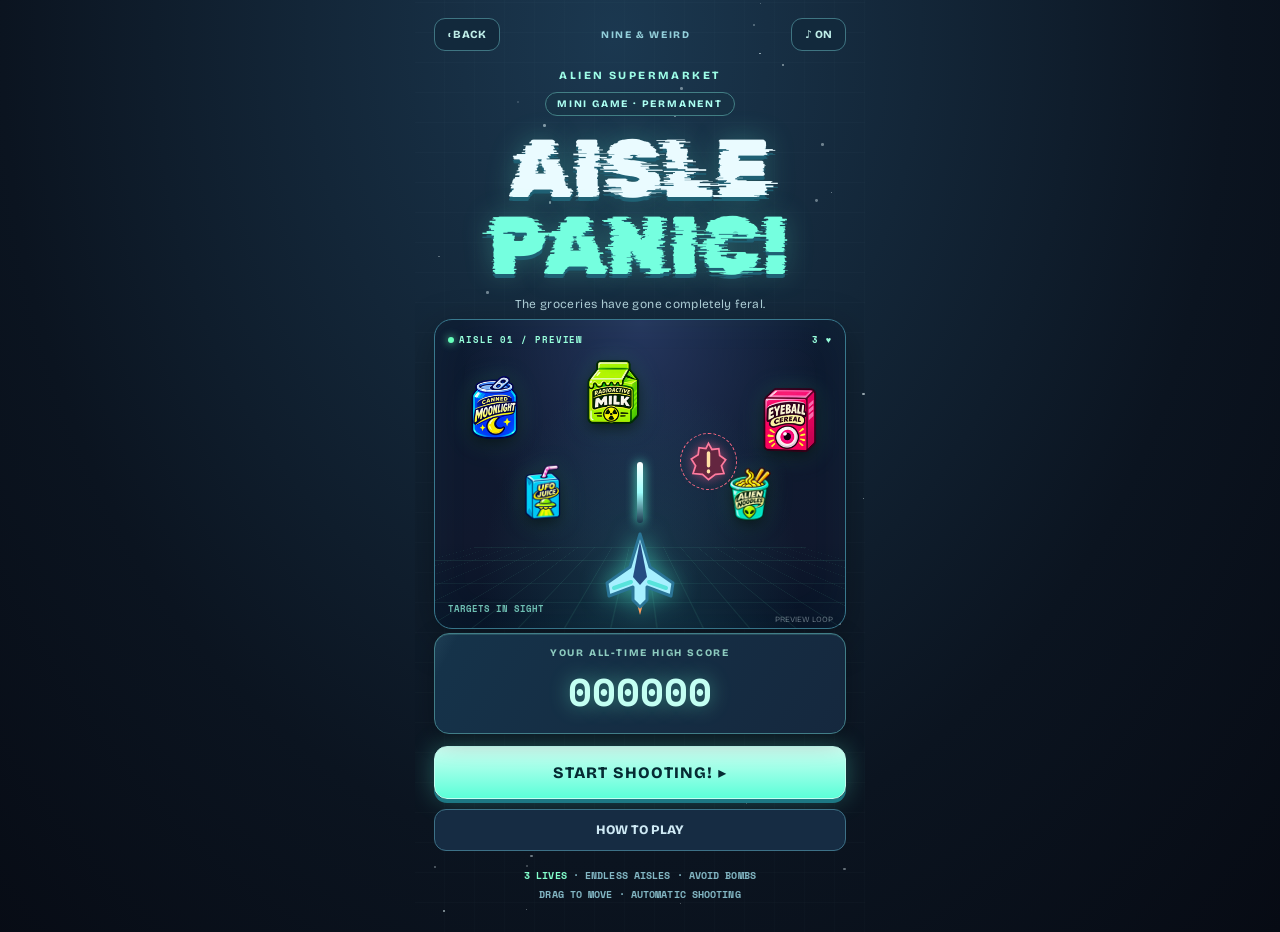
==== aisle-panic/index.html @ bd273127 "Add isolated animated Aisle Panic permanent minigame landing screen" ====
<!doctype html><html lang="en"><head><meta charset="utf-8"><meta name="viewport" content="width=device-width,initial-scale=1,viewport-fit=cover"><meta name="theme-color" content="#0b1420"><title>Aisle Panic! — Nine & Weird</title>
<link rel="preconnect" href="https://fonts.googleapis.com"><link rel="preconnect" href="https://fonts.gstatic.com" crossorigin><link href="https://fonts.googleapis.com/css2?family=Bricolage+Grotesque:opsz,wght@12..96,400;12..96,600;12..96,700;12..96,800&family=Rubik+Glitch&family=Space+Mono:wght@400;700&display=swap" rel="stylesheet">
<style>
:root{color-scheme:dark;--bg:#0b1420;--cyan:#5bffd8;--ice:#eafbff;--pink:#ff5d8f;--gold:#ffcf78}*{box-sizing:border-box}html,body{margin:0;min-height:100%;font-family:'Bricolage Grotesque',system-ui,sans-serif;background:radial-gradient(ellipse at 48% 4%,#1b3850,#0b1420 65%,#070b14);color:var(--ice)}button{font:inherit;cursor:pointer}.app{max-width:450px;min-height:100dvh;position:relative;overflow:hidden;margin:auto;padding:15px 19px 28px;display:flex;flex-direction:column;align-items:center;isolation:isolate}.app:before{content:"";inset:0;position:absolute;z-index:-2;pointer-events:none;background:repeating-linear-gradient(0deg,transparent 0 29px,#b0ffff09 30px),repeating-linear-gradient(90deg,transparent 0 29px,#b0ffff07 30px)}.starfield{position:absolute;inset:0;z-index:-1;pointer-events:none;overflow:hidden}.starfield i{position:absolute;left:var(--x);top:var(--y);width:var(--s);height:var(--s);border-radius:50%;background:var(--ice);opacity:var(--o);animation:starDrift var(--d) linear infinite}.nav{display:flex;justify-content:space-between;align-items:center;width:100%;min-height:39px;gap:9px}.nav button{background:#12293c;border:1px solid #3f7582;border-radius:11px;color:#bfeee9;padding:9px 13px;font-weight:800;font-size:11px;letter-spacing:.02em}.nav .brand{letter-spacing:.16em;font-weight:800;font-size:10px;color:#93cfda}.intro{width:100%;text-align:center;margin-top:15px}.eyebrow{font-size:11px;font-weight:800;letter-spacing:.22em;color:#9dfde7}.pill{border:1px solid #437f85;background:#17344480;color:#acfff2;font-size:10px;letter-spacing:.18em;padding:5px 11px;border-radius:30px;font-weight:800;display:inline-block;margin-top:10px}.title{font-family:'Rubik Glitch',Impact,sans-serif;line-height:.94;font-size:clamp(58px,16vw,82px);font-weight:400;letter-spacing:.018em;margin:15px 0 0;color:#eafbff;text-shadow:0 4px #1f6074,0 0 28px #64ffdc42}.title span{display:block}.title span:last-child{color:#75ffdf;animation:panGlow 4.8s ease-in-out infinite}.tagline{font-size:12px;letter-spacing:.03em;color:#b1d2da;margin:12px 0 0}.scene{position:relative;width:100%;height:clamp(225px,35vh,310px);min-height:220px;margin:8px 0 4px;border:1px solid #39798e;border-radius:18px;overflow:hidden;background:radial-gradient(ellipse at 50% 85%,#205c6a75,transparent 55%),radial-gradient(ellipse at 50% 0%,#25365d,transparent 62%),linear-gradient(180deg,#0d1b31,#10182d 72%,#071326);box-shadow:inset 0 0 45px #6fe9d70b,0 12px 40px #0005}.scene:after{content:"";position:absolute;inset:0;pointer-events:none;background:repeating-linear-gradient(180deg,transparent 0 5px,#fff1 6px,transparent 7px);opacity:.13}.scene .grid{position:absolute;inset:38% -30% -40%;background:linear-gradient(#65ffc82d 1px,transparent 1px),linear-gradient(90deg,#65ffc82d 1px,transparent 1px);background-size:34px 34px;transform:perspective(130px) rotateX(54deg);opacity:.48}.scene .hud{position:absolute;top:13px;left:13px;right:13px;display:flex;align-items:center;justify-content:space-between;font:700 9px 'Space Mono',monospace;color:#98ffdc;letter-spacing:.1em;z-index:4}.live{display:flex;align-items:center;gap:5px}.live:before{content:"";display:block;background:#66ffba;width:6px;height:6px;border-radius:50%;box-shadow:0 0 9px #66ffba;animation:pulse 1.6s infinite}.item{position:absolute;width:clamp(62px,17%,83px);height:auto;aspect-ratio:1;object-fit:contain;filter:drop-shadow(0 5px 8px #000a) drop-shadow(0 0 10px #5bffd82b);animation:bob var(--dur,3.4s) ease-in-out var(--delay,0s) infinite;z-index:2}.item.a{left:6%;top:17%;--dur:3.2s}.item.b{left:35%;top:12%;--dur:3.9s;--delay:-1s}.item.c{right:5%;top:21%;--dur:3.4s;--delay:-2s}.item.d{left:19%;top:46%;width:60px;--dur:3.7s;--delay:-.5s}.item.e{right:16%;top:47%;width:58px;--dur:4.1s;--delay:-1.6s}.ship{position:absolute;width:80px;height:83px;bottom:13px;left:50%;transform:translateX(-50%);z-index:3;animation:shipFloat 2.4s ease-in-out infinite;filter:drop-shadow(0 0 12px #51ffdb88)}.ship svg{width:100%;height:100%}.ship .flame{transform-origin:50% 70%;animation:flame .35s ease-in-out infinite alternate}.laser{position:absolute;bottom:105px;left:calc(50% - 3px);width:6px;height:61px;background:linear-gradient(0deg,#5bffd800,#9efffd,#fff);border-radius:8px;z-index:2;box-shadow:0 0 11px #5bffd8;animation:laserFire 2.3s ease-out infinite}.warning{position:absolute;right:28%;top:39%;width:43px;height:43px;display:grid;place-items:center;animation:bombDrop 2.8s ease-in-out infinite;z-index:3}.warning svg{width:100%;height:100%;filter:drop-shadow(0 0 6px #ff5d8f8c)}.warning:before{content:"";position:absolute;inset:-7px;border:1px dashed #ff6b84;border-radius:50%;animation:bombWarn 1.15s infinite}.scene .corner{position:absolute;bottom:13px;left:13px;font:700 9px 'Space Mono';color:#80dcca;opacity:.85}.scorecard{width:100%;background:linear-gradient(125deg,#15334a,#15283e);border:1px solid #417e88;border-radius:15px;padding:13px 16px;text-align:center;box-shadow:inset 0 1px #92ffe225,0 7px 25px #0004;position:relative;overflow:hidden}.scorecard:before{content:"";position:absolute;width:90px;height:140px;top:-35px;left:-90px;background:linear-gradient(90deg,transparent,#baffff20,transparent);transform:rotate(28deg);animation:sweep 6s ease-in-out infinite}.scorecard small{display:block;color:#8dcbbf;font-weight:800;font-size:10px;letter-spacing:.18em}.scorecard strong{display:block;margin-top:3px;font:700 clamp(29px,8vw,39px) 'Space Mono',monospace;color:#c3fff2;text-shadow:0 0 20px #6cffce70}.controls{width:100%;display:grid;gap:10px;margin-top:12px}.primary{border:1.5px solid #c2fff2;color:#052b33;font-weight:800;font-size:16px;letter-spacing:.065em;padding:16px 12px;background:linear-gradient(180deg,#d0fff3,#5bffd8);border-radius:13px;box-shadow:0 4px 0 #1d7884,0 0 26px #5bffd84a;transition:transform .15s,filter .15s;animation:buttonGlow 2.8s ease-in-out infinite}.primary:hover{filter:brightness(1.13)}.primary:active{transform:translateY(3px)}.secondary{background:#162c43;border:1px solid #3d7187;color:#cee9f4;font-size:13px;font-weight:800;border-radius:12px;padding:12px}.footer{margin:15px 0 0;text-align:center;font:700 10px 'Space Mono',monospace;color:#83b7c4;line-height:1.9;letter-spacing:.01em}.footer b{color:#83ffcc}.overlay{position:fixed;inset:0;background:#050b18d9;display:grid;place-items:center;padding:20px;z-index:10;backdrop-filter:blur(6px)}.overlay[hidden]{display:none}.modal{width:min(100%,390px);background:linear-gradient(145deg,#1b3750,#0d1b2c);border:1px solid #65d4ce;border-radius:19px;padding:25px;text-align:center;box-shadow:0 24px 60px #000b}.modal h2{font-family:'Rubik Glitch';font-size:37px;font-weight:400;margin:0 0 18px}.modal p{font-size:14px;line-height:1.7;color:#d1e5ec;text-align:left}.modal .primary{width:100%;margin-top:10px}.modal .hint{color:#91d6ce;font-size:12px;text-align:center}.mocknote{position:absolute;bottom:4px;right:12px;font-size:8px;opacity:.4}.scene .item:not([src]){display:none}
@keyframes starDrift{from{transform:translateY(-12px)}to{transform:translateY(75px)}}@keyframes panGlow{0%,89%,100%{text-shadow:0 4px #1b5a63,0 0 22px #56ffcd47}91%{text-shadow:2px 1px #ff6cb9,-2px 3px #63fff5}92%{text-shadow:-2px 3px #ff6cb9,2px 1px #63fff5}94%{text-shadow:0 4px #1b5a63,0 0 27px #56ffcd90}}@keyframes bob{0%,100%{transform:translateY(0) rotate(-4deg)}50%{transform:translateY(-11px) rotate(4deg)}}@keyframes shipFloat{0%,100%{transform:translate(-50%,0)}50%{transform:translate(-50%,-7px)}}@keyframes flame{to{transform:scaleY(1.3)}}@keyframes laserFire{0%,45%{opacity:0;transform:translateY(24px) scaleY(.5)}48%{opacity:1}70%{opacity:0;transform:translateY(-98px) scaleY(1.3)}100%{opacity:0}}@keyframes bombDrop{0%,100%{transform:translateY(0)}50%{transform:translateY(16px)}}@keyframes bombWarn{0%,100%{opacity:.3;transform:scale(.8)}50%{opacity:1;transform:scale(1.12)}}@keyframes pulse{50%{opacity:.35}}@keyframes buttonGlow{0%,100%{box-shadow:0 4px 0 #1d7884,0 0 18px #5bffd82c}50%{box-shadow:0 4px 0 #1d7884,0 0 27px #5bffd864}}@keyframes sweep{0%,65%,100%{left:-100px}85%{left:120%}}@media(max-height:760px){.intro{margin-top:5px}.title{font-size:clamp(50px,13.6vw,67px);margin-top:9px}.scene{height:235px;min-height:210px}.footer{margin-top:7px}}@media(prefers-reduced-motion:reduce){*,*:before,*:after{animation:none!important;transition:none!important}}
</style></head><body><main class="app"><div class="starfield" id="stars"></div><nav class="nav"><button type="button" id="back">‹ BACK</button><div class="brand">NINE & WEIRD</div><button type="button" id="sound" aria-label="Toggle game sound">♪ ON</button></nav><section class="intro"><div class="eyebrow">ALIEN SUPERMARKET</div><span class="pill">MINI GAME · PERMANENT</span><h1 class="title"><span>AISLE</span><span>PANIC!</span></h1><p class="tagline">The groceries have gone completely feral.</p></section><section class="scene" aria-label="Animated aircraft and Alien Supermarket items"><div class="grid"></div><div class="hud"><span class="live">AISLE 01 / PREVIEW</span><span>3 ♥</span></div><img class="item a" alt="Canned Moonlight" src="../assets/alien/01_canned_moonlight.png"><img class="item b" alt="Radioactive Milk" src="../assets/alien/02_radioactive_milk.png"><img class="item c" alt="Eyeball Cereal" src="../assets/alien/03_eyeball_cereal.png"><img class="item d" alt="UFO Juice" src="../assets/alien/07_ufo_juice.png"><img class="item e" alt="Alien Noodles" src="../assets/alien/06_alien_noodles.png"><div class="warning" aria-label="Danger bomb"><svg viewBox="0 0 50 50"><path d="M25 4l4 7 8-1 1 8 7 5-5 7 3 9-10 1-8 6-7-6-11-1 3-9-5-8 8-5 1-8 8 1z" fill="#642640" stroke="#ff7a9e" stroke-width="2"/><path d="M25 15v15M25 36v1" stroke="#ffe1a6" stroke-width="4" stroke-linecap="round"/></svg></div><div class="laser"></div><div class="ship"><svg viewBox="0 0 80 83" role="img" aria-label="Fighter aircraft"><path class="flame" d="M34 61L40 83L46 61" fill="#ff9b5b"/><path d="M40 2L50 35L73 51L71 64L47 55L47 68L40 75L33 68L33 55L9 64L7 51L30 35Z" fill="#a7efff" stroke="#2b7597" stroke-width="3" stroke-linejoin="round"/><path d="M40 9L47 45L40 53L33 45Z" fill="#244b82"/><path d="M31 50L14 56M49 50L66 56" stroke="#58e3db" stroke-width="4" stroke-linecap="round"/></svg></div><div class="corner">TARGETS IN SIGHT</div><div class="mocknote">PREVIEW LOOP</div></section><section class="scorecard"><small>YOUR ALL-TIME HIGH SCORE</small><strong id="best">000000</strong></section><section class="controls"><button class="primary" id="start">START SHOOTING! ▸</button><button class="secondary" id="how">HOW TO PLAY</button></section><p class="footer"><b>3 LIVES</b> · ENDLESS AISLES · AVOID BOMBS<br>DRAG TO MOVE · AUTOMATIC SHOOTING</p></main><div class="overlay" id="rules" hidden><section class="modal" role="dialog" aria-modal="true" aria-labelledby="rulesTitle"><h2 id="rulesTitle">HOW TO PLAY</h2><p><b>DRAG</b> to move your aircraft. Your lasers fire automatically.</p><p><b>SHOOT</b> the nine Alien Supermarket products for points and combos.</p><p><b>AVOID BOMBS.</b> Touching or shooting a bomb costs a life.</p><p>You get <b>3 lives</b>. When they're gone, restart at Aisle 1 and chase your personal best.</p><p class="hint">No expiry. No Diamonds. Just arcade chaos.</p><button class="primary" id="close">GOT IT!</button></section></div><script>
(()=>{const $=x=>document.getElementById(x),star=$('stars');for(let i=0;i<68;i++){let e=document.createElement('i');e.style.setProperty('--x',Math.random()*100+'%');e.style.setProperty('--y',Math.random()*100+'%');e.style.setProperty('--s',(Math.random()*2+1)+'px');e.style.setProperty('--o',(Math.random()*.55+.2));e.style.setProperty('--d',(Math.random()*12+10)+'s');star.append(e)}function refresh(){let n=0;try{n=Number(localStorage.getItem('nw-aisle-best:'+new URLSearchParams(location.search).get('player'))||0)||0}catch(e){}$('best').textContent=String(n).padStart(6,'0')}refresh();window.addEventListener('focus',refresh);document.addEventListener('visibilitychange',()=>{if(!document.hidden)refresh()});$('how').onclick=()=>{$('rules').hidden=false;$('close').focus()};$('close').onclick=()=>{$('rules').hidden=true;$('how').focus()};$('rules').onclick=e=>{if(e.target===$('rules'))$('rules').hidden=true};document.addEventListener('keydown',e=>{if(e.key==='Escape')$('rules').hidden=true});$('start').onclick=()=>{location.href='play.html?autostart=1&player='+encodeURIComponent(new URLSearchParams(location.search).get('player')||'guest')};$('back').onclick=()=>{window.parent.postMessage({type:'nw-aisle-back'},location.origin)};let sound=true;try{sound=localStorage.getItem('nw-aisle-sound')!=='off'}catch(e){}$('sound').textContent=sound?'♪ ON':'♪ OFF';$('sound').onclick=()=>{sound=!sound;try{localStorage.setItem('nw-aisle-sound',sound?'on':'off')}catch(e){}$('sound').textContent=sound?'♪ ON':'♪ OFF';$('sound').setAttribute('aria-label',sound?'Preview sound enabled':'Preview sound muted')};})();
</script></body></html>
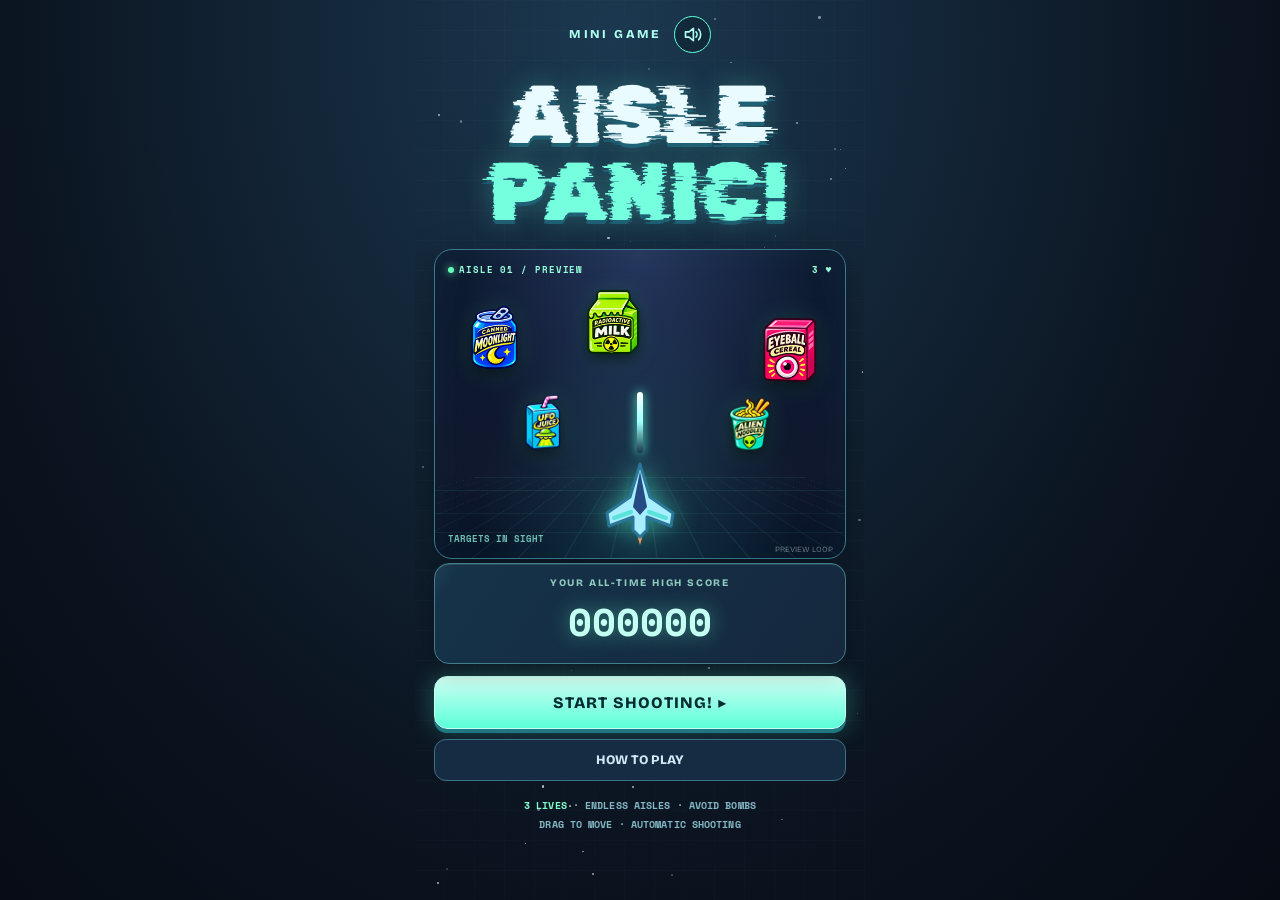
==== commit 56343e1a: "Simplify Aisle Panic landing header and preview as approved" ====
--- a/aisle-panic/index.html
+++ b/aisle-panic/index.html
@@ -3,6 +3,6 @@
 <style>
 :root{color-scheme:dark;--bg:#0b1420;--cyan:#5bffd8;--ice:#eafbff;--pink:#ff5d8f;--gold:#ffcf78}*{box-sizing:border-box}html,body{margin:0;min-height:100%;font-family:'Bricolage Grotesque',system-ui,sans-serif;background:radial-gradient(ellipse at 48% 4%,#1b3850,#0b1420 65%,#070b14);color:var(--ice)}button{font:inherit;cursor:pointer}.app{max-width:450px;min-height:100dvh;position:relative;overflow:hidden;margin:auto;padding:15px 19px 28px;display:flex;flex-direction:column;align-items:center;isolation:isolate}.app:before{content:"";inset:0;position:absolute;z-index:-2;pointer-events:none;background:repeating-linear-gradient(0deg,transparent 0 29px,#b0ffff09 30px),repeating-linear-gradient(90deg,transparent 0 29px,#b0ffff07 30px)}.starfield{position:absolute;inset:0;z-index:-1;pointer-events:none;overflow:hidden}.starfield i{position:absolute;left:var(--x);top:var(--y);width:var(--s);height:var(--s);border-radius:50%;background:var(--ice);opacity:var(--o);animation:starDrift var(--d) linear infinite}.nav{display:flex;justify-content:space-between;align-items:center;width:100%;min-height:39px;gap:9px}.nav button{background:#12293c;border:1px solid #3f7582;border-radius:11px;color:#bfeee9;padding:9px 13px;font-weight:800;font-size:11px;letter-spacing:.02em}.nav .brand{letter-spacing:.16em;font-weight:800;font-size:10px;color:#93cfda}.intro{width:100%;text-align:center;margin-top:15px}.eyebrow{font-size:11px;font-weight:800;letter-spacing:.22em;color:#9dfde7}.pill{border:1px solid #437f85;background:#17344480;color:#acfff2;font-size:10px;letter-spacing:.18em;padding:5px 11px;border-radius:30px;font-weight:800;display:inline-block;margin-top:10px}.title{font-family:'Rubik Glitch',Impact,sans-serif;line-height:.94;font-size:clamp(58px,16vw,82px);font-weight:400;letter-spacing:.018em;margin:15px 0 0;color:#eafbff;text-shadow:0 4px #1f6074,0 0 28px #64ffdc42}.title span{display:block}.title span:last-child{color:#75ffdf;animation:panGlow 4.8s ease-in-out infinite}.tagline{font-size:12px;letter-spacing:.03em;color:#b1d2da;margin:12px 0 0}.scene{position:relative;width:100%;height:clamp(225px,35vh,310px);min-height:220px;margin:8px 0 4px;border:1px solid #39798e;border-radius:18px;overflow:hidden;background:radial-gradient(ellipse at 50% 85%,#205c6a75,transparent 55%),radial-gradient(ellipse at 50% 0%,#25365d,transparent 62%),linear-gradient(180deg,#0d1b31,#10182d 72%,#071326);box-shadow:inset 0 0 45px #6fe9d70b,0 12px 40px #0005}.scene:after{content:"";position:absolute;inset:0;pointer-events:none;background:repeating-linear-gradient(180deg,transparent 0 5px,#fff1 6px,transparent 7px);opacity:.13}.scene .grid{position:absolute;inset:38% -30% -40%;background:linear-gradient(#65ffc82d 1px,transparent 1px),linear-gradient(90deg,#65ffc82d 1px,transparent 1px);background-size:34px 34px;transform:perspective(130px) rotateX(54deg);opacity:.48}.scene .hud{position:absolute;top:13px;left:13px;right:13px;display:flex;align-items:center;justify-content:space-between;font:700 9px 'Space Mono',monospace;color:#98ffdc;letter-spacing:.1em;z-index:4}.live{display:flex;align-items:center;gap:5px}.live:before{content:"";display:block;background:#66ffba;width:6px;height:6px;border-radius:50%;box-shadow:0 0 9px #66ffba;animation:pulse 1.6s infinite}.item{position:absolute;width:clamp(62px,17%,83px);height:auto;aspect-ratio:1;object-fit:contain;filter:drop-shadow(0 5px 8px #000a) drop-shadow(0 0 10px #5bffd82b);animation:bob var(--dur,3.4s) ease-in-out var(--delay,0s) infinite;z-index:2}.item.a{left:6%;top:17%;--dur:3.2s}.item.b{left:35%;top:12%;--dur:3.9s;--delay:-1s}.item.c{right:5%;top:21%;--dur:3.4s;--delay:-2s}.item.d{left:19%;top:46%;width:60px;--dur:3.7s;--delay:-.5s}.item.e{right:16%;top:47%;width:58px;--dur:4.1s;--delay:-1.6s}.ship{position:absolute;width:80px;height:83px;bottom:13px;left:50%;transform:translateX(-50%);z-index:3;animation:shipFloat 2.4s ease-in-out infinite;filter:drop-shadow(0 0 12px #51ffdb88)}.ship svg{width:100%;height:100%}.ship .flame{transform-origin:50% 70%;animation:flame .35s ease-in-out infinite alternate}.laser{position:absolute;bottom:105px;left:calc(50% - 3px);width:6px;height:61px;background:linear-gradient(0deg,#5bffd800,#9efffd,#fff);border-radius:8px;z-index:2;box-shadow:0 0 11px #5bffd8;animation:laserFire 2.3s ease-out infinite}.warning{position:absolute;right:28%;top:39%;width:43px;height:43px;display:grid;place-items:center;animation:bombDrop 2.8s ease-in-out infinite;z-index:3}.warning svg{width:100%;height:100%;filter:drop-shadow(0 0 6px #ff5d8f8c)}.warning:before{content:"";position:absolute;inset:-7px;border:1px dashed #ff6b84;border-radius:50%;animation:bombWarn 1.15s infinite}.scene .corner{position:absolute;bottom:13px;left:13px;font:700 9px 'Space Mono';color:#80dcca;opacity:.85}.scorecard{width:100%;background:linear-gradient(125deg,#15334a,#15283e);border:1px solid #417e88;border-radius:15px;padding:13px 16px;text-align:center;box-shadow:inset 0 1px #92ffe225,0 7px 25px #0004;position:relative;overflow:hidden}.scorecard:before{content:"";position:absolute;width:90px;height:140px;top:-35px;left:-90px;background:linear-gradient(90deg,transparent,#baffff20,transparent);transform:rotate(28deg);animation:sweep 6s ease-in-out infinite}.scorecard small{display:block;color:#8dcbbf;font-weight:800;font-size:10px;letter-spacing:.18em}.scorecard strong{display:block;margin-top:3px;font:700 clamp(29px,8vw,39px) 'Space Mono',monospace;color:#c3fff2;text-shadow:0 0 20px #6cffce70}.controls{width:100%;display:grid;gap:10px;margin-top:12px}.primary{border:1.5px solid #c2fff2;color:#052b33;font-weight:800;font-size:16px;letter-spacing:.065em;padding:16px 12px;background:linear-gradient(180deg,#d0fff3,#5bffd8);border-radius:13px;box-shadow:0 4px 0 #1d7884,0 0 26px #5bffd84a;transition:transform .15s,filter .15s;animation:buttonGlow 2.8s ease-in-out infinite}.primary:hover{filter:brightness(1.13)}.primary:active{transform:translateY(3px)}.secondary{background:#162c43;border:1px solid #3d7187;color:#cee9f4;font-size:13px;font-weight:800;border-radius:12px;padding:12px}.footer{margin:15px 0 0;text-align:center;font:700 10px 'Space Mono',monospace;color:#83b7c4;line-height:1.9;letter-spacing:.01em}.footer b{color:#83ffcc}.overlay{position:fixed;inset:0;background:#050b18d9;display:grid;place-items:center;padding:20px;z-index:10;backdrop-filter:blur(6px)}.overlay[hidden]{display:none}.modal{width:min(100%,390px);background:linear-gradient(145deg,#1b3750,#0d1b2c);border:1px solid #65d4ce;border-radius:19px;padding:25px;text-align:center;box-shadow:0 24px 60px #000b}.modal h2{font-family:'Rubik Glitch';font-size:37px;font-weight:400;margin:0 0 18px}.modal p{font-size:14px;line-height:1.7;color:#d1e5ec;text-align:left}.modal .primary{width:100%;margin-top:10px}.modal .hint{color:#91d6ce;font-size:12px;text-align:center}.mocknote{position:absolute;bottom:4px;right:12px;font-size:8px;opacity:.4}.scene .item:not([src]){display:none}
 @keyframes starDrift{from{transform:translateY(-12px)}to{transform:translateY(75px)}}@keyframes panGlow{0%,89%,100%{text-shadow:0 4px #1b5a63,0 0 22px #56ffcd47}91%{text-shadow:2px 1px #ff6cb9,-2px 3px #63fff5}92%{text-shadow:-2px 3px #ff6cb9,2px 1px #63fff5}94%{text-shadow:0 4px #1b5a63,0 0 27px #56ffcd90}}@keyframes bob{0%,100%{transform:translateY(0) rotate(-4deg)}50%{transform:translateY(-11px) rotate(4deg)}}@keyframes shipFloat{0%,100%{transform:translate(-50%,0)}50%{transform:translate(-50%,-7px)}}@keyframes flame{to{transform:scaleY(1.3)}}@keyframes laserFire{0%,45%{opacity:0;transform:translateY(24px) scaleY(.5)}48%{opacity:1}70%{opacity:0;transform:translateY(-98px) scaleY(1.3)}100%{opacity:0}}@keyframes bombDrop{0%,100%{transform:translateY(0)}50%{transform:translateY(16px)}}@keyframes bombWarn{0%,100%{opacity:.3;transform:scale(.8)}50%{opacity:1;transform:scale(1.12)}}@keyframes pulse{50%{opacity:.35}}@keyframes buttonGlow{0%,100%{box-shadow:0 4px 0 #1d7884,0 0 18px #5bffd82c}50%{box-shadow:0 4px 0 #1d7884,0 0 27px #5bffd864}}@keyframes sweep{0%,65%,100%{left:-100px}85%{left:120%}}@media(max-height:760px){.intro{margin-top:5px}.title{font-size:clamp(50px,13.6vw,67px);margin-top:9px}.scene{height:235px;min-height:210px}.footer{margin-top:7px}}@media(prefers-reduced-motion:reduce){*,*:before,*:after{animation:none!important;transition:none!important}}
-</style></head><body><main class="app"><div class="starfield" id="stars"></div><nav class="nav"><button type="button" id="back">‹ BACK</button><div class="brand">NINE & WEIRD</div><button type="button" id="sound" aria-label="Toggle game sound">♪ ON</button></nav><section class="intro"><div class="eyebrow">ALIEN SUPERMARKET</div><span class="pill">MINI GAME · PERMANENT</span><h1 class="title"><span>AISLE</span><span>PANIC!</span></h1><p class="tagline">The groceries have gone completely feral.</p></section><section class="scene" aria-label="Animated aircraft and Alien Supermarket items"><div class="grid"></div><div class="hud"><span class="live">AISLE 01 / PREVIEW</span><span>3 ♥</span></div><img class="item a" alt="Canned Moonlight" src="../assets/alien/01_canned_moonlight.png"><img class="item b" alt="Radioactive Milk" src="../assets/alien/02_radioactive_milk.png"><img class="item c" alt="Eyeball Cereal" src="../assets/alien/03_eyeball_cereal.png"><img class="item d" alt="UFO Juice" src="../assets/alien/07_ufo_juice.png"><img class="item e" alt="Alien Noodles" src="../assets/alien/06_alien_noodles.png"><div class="warning" aria-label="Danger bomb"><svg viewBox="0 0 50 50"><path d="M25 4l4 7 8-1 1 8 7 5-5 7 3 9-10 1-8 6-7-6-11-1 3-9-5-8 8-5 1-8 8 1z" fill="#642640" stroke="#ff7a9e" stroke-width="2"/><path d="M25 15v15M25 36v1" stroke="#ffe1a6" stroke-width="4" stroke-linecap="round"/></svg></div><div class="laser"></div><div class="ship"><svg viewBox="0 0 80 83" role="img" aria-label="Fighter aircraft"><path class="flame" d="M34 61L40 83L46 61" fill="#ff9b5b"/><path d="M40 2L50 35L73 51L71 64L47 55L47 68L40 75L33 68L33 55L9 64L7 51L30 35Z" fill="#a7efff" stroke="#2b7597" stroke-width="3" stroke-linejoin="round"/><path d="M40 9L47 45L40 53L33 45Z" fill="#244b82"/><path d="M31 50L14 56M49 50L66 56" stroke="#58e3db" stroke-width="4" stroke-linecap="round"/></svg></div><div class="corner">TARGETS IN SIGHT</div><div class="mocknote">PREVIEW LOOP</div></section><section class="scorecard"><small>YOUR ALL-TIME HIGH SCORE</small><strong id="best">000000</strong></section><section class="controls"><button class="primary" id="start">START SHOOTING! ▸</button><button class="secondary" id="how">HOW TO PLAY</button></section><p class="footer"><b>3 LIVES</b> · ENDLESS AISLES · AVOID BOMBS<br>DRAG TO MOVE · AUTOMATIC SHOOTING</p></main><div class="overlay" id="rules" hidden><section class="modal" role="dialog" aria-modal="true" aria-labelledby="rulesTitle"><h2 id="rulesTitle">HOW TO PLAY</h2><p><b>DRAG</b> to move your aircraft. Your lasers fire automatically.</p><p><b>SHOOT</b> the nine Alien Supermarket products for points and combos.</p><p><b>AVOID BOMBS.</b> Touching or shooting a bomb costs a life.</p><p>You get <b>3 lives</b>. When they're gone, restart at Aisle 1 and chase your personal best.</p><p class="hint">No expiry. No Diamonds. Just arcade chaos.</p><button class="primary" id="close">GOT IT!</button></section></div><script>
-(()=>{const $=x=>document.getElementById(x),star=$('stars');for(let i=0;i<68;i++){let e=document.createElement('i');e.style.setProperty('--x',Math.random()*100+'%');e.style.setProperty('--y',Math.random()*100+'%');e.style.setProperty('--s',(Math.random()*2+1)+'px');e.style.setProperty('--o',(Math.random()*.55+.2));e.style.setProperty('--d',(Math.random()*12+10)+'s');star.append(e)}function refresh(){let n=0;try{n=Number(localStorage.getItem('nw-aisle-best:'+new URLSearchParams(location.search).get('player'))||0)||0}catch(e){}$('best').textContent=String(n).padStart(6,'0')}refresh();window.addEventListener('focus',refresh);document.addEventListener('visibilitychange',()=>{if(!document.hidden)refresh()});$('how').onclick=()=>{$('rules').hidden=false;$('close').focus()};$('close').onclick=()=>{$('rules').hidden=true;$('how').focus()};$('rules').onclick=e=>{if(e.target===$('rules'))$('rules').hidden=true};document.addEventListener('keydown',e=>{if(e.key==='Escape')$('rules').hidden=true});$('start').onclick=()=>{location.href='play.html?autostart=1&player='+encodeURIComponent(new URLSearchParams(location.search).get('player')||'guest')};$('back').onclick=()=>{window.parent.postMessage({type:'nw-aisle-back'},location.origin)};let sound=true;try{sound=localStorage.getItem('nw-aisle-sound')!=='off'}catch(e){}$('sound').textContent=sound?'♪ ON':'♪ OFF';$('sound').onclick=()=>{sound=!sound;try{localStorage.setItem('nw-aisle-sound',sound?'on':'off')}catch(e){}$('sound').textContent=sound?'♪ ON':'♪ OFF';$('sound').setAttribute('aria-label',sound?'Preview sound enabled':'Preview sound muted')};})();
+.nw-aisle-minigame-nav{justify-content:center;gap:12px;min-height:38px}.nw-aisle-minigame-nav .brand{font-size:12px;color:#AFFFF0;letter-spacing:.2em}.nw-aisle-minigame-nav .nw-aisle-sound{width:37px;height:37px;display:grid;place-items:center;padding:6px;border-radius:50%;border:1px solid #5BFFD8;background:#12293c;color:#AFFFF0}.nw-aisle-minigame-nav .nw-aisle-sound.is-muted{color:#72959b;border-color:#446771}.nw-aisle-minigame-nav .nw-aisle-sound.is-muted .nw-sound-wave{opacity:0}.intro{margin-top:12px}.title{margin-top:12px;margin-bottom:10px}</style></head><body><main class="app"><div class="starfield" id="stars"></div><nav class="nav nw-aisle-minigame-nav"><div class="brand">MINI GAME</div><button type="button" id="sound" class="nw-aisle-sound" aria-label="Sound on" aria-pressed="true" title="Toggle sound"><svg viewBox="0 0 24 24" width="21" height="21" aria-hidden="true" fill="none" stroke="currentColor" stroke-width="1.9" stroke-linecap="round" stroke-linejoin="round"><path d="M4 9v6h4l5 4V5L8 9H4z"/><path class="nw-sound-wave" d="M16 9c1.6 1.6 1.6 4.4 0 6M19 6c3.1 3.1 3.1 8.9 0 12"/></svg></button></nav><section class="intro"><h1 class="title"><span>AISLE</span><span>PANIC!</span></h1></section><section class="scene" aria-label="Animated aircraft and Alien Supermarket items"><div class="grid"></div><div class="hud"><span class="live">AISLE 01 / PREVIEW</span><span>3 ♥</span></div><img class="item a" alt="Canned Moonlight" src="../assets/alien/01_canned_moonlight.png"><img class="item b" alt="Radioactive Milk" src="../assets/alien/02_radioactive_milk.png"><img class="item c" alt="Eyeball Cereal" src="../assets/alien/03_eyeball_cereal.png"><img class="item d" alt="UFO Juice" src="../assets/alien/07_ufo_juice.png"><img class="item e" alt="Alien Noodles" src="../assets/alien/06_alien_noodles.png"><div class="laser"></div><div class="ship"><svg viewBox="0 0 80 83" role="img" aria-label="Fighter aircraft"><path class="flame" d="M34 61L40 83L46 61" fill="#ff9b5b"/><path d="M40 2L50 35L73 51L71 64L47 55L47 68L40 75L33 68L33 55L9 64L7 51L30 35Z" fill="#a7efff" stroke="#2b7597" stroke-width="3" stroke-linejoin="round"/><path d="M40 9L47 45L40 53L33 45Z" fill="#244b82"/><path d="M31 50L14 56M49 50L66 56" stroke="#58e3db" stroke-width="4" stroke-linecap="round"/></svg></div><div class="corner">TARGETS IN SIGHT</div><div class="mocknote">PREVIEW LOOP</div></section><section class="scorecard"><small>YOUR ALL-TIME HIGH SCORE</small><strong id="best">000000</strong></section><section class="controls"><button class="primary" id="start">START SHOOTING! ▸</button><button class="secondary" id="how">HOW TO PLAY</button></section><p class="footer"><b>3 LIVES</b> · ENDLESS AISLES · AVOID BOMBS<br>DRAG TO MOVE · AUTOMATIC SHOOTING</p></main><div class="overlay" id="rules" hidden><section class="modal" role="dialog" aria-modal="true" aria-labelledby="rulesTitle"><h2 id="rulesTitle">HOW TO PLAY</h2><p><b>DRAG</b> to move your aircraft. Your lasers fire automatically.</p><p><b>SHOOT</b> the nine Alien Supermarket products for points and combos.</p><p><b>AVOID BOMBS.</b> Touching or shooting a bomb costs a life.</p><p>You get <b>3 lives</b>. When they're gone, restart at Aisle 1 and chase your personal best.</p><button class="primary" id="close">GOT IT!</button></section></div><script>
+(()=>{const $=x=>document.getElementById(x),star=$('stars');for(let i=0;i<68;i++){let e=document.createElement('i');e.style.setProperty('--x',Math.random()*100+'%');e.style.setProperty('--y',Math.random()*100+'%');e.style.setProperty('--s',(Math.random()*2+1)+'px');e.style.setProperty('--o',(Math.random()*.55+.2));e.style.setProperty('--d',(Math.random()*12+10)+'s');star.append(e)}function refresh(){let n=0;try{n=Number(localStorage.getItem('nw-aisle-best:'+new URLSearchParams(location.search).get('player'))||0)||0}catch(e){}$('best').textContent=String(n).padStart(6,'0')}refresh();window.addEventListener('focus',refresh);document.addEventListener('visibilitychange',()=>{if(!document.hidden)refresh()});$('how').onclick=()=>{$('rules').hidden=false;$('close').focus()};$('close').onclick=()=>{$('rules').hidden=true;$('how').focus()};$('rules').onclick=e=>{if(e.target===$('rules'))$('rules').hidden=true};document.addEventListener('keydown',e=>{if(e.key==='Escape')$('rules').hidden=true});$('start').onclick=()=>{location.href='play.html?autostart=1&player='+encodeURIComponent(new URLSearchParams(location.search).get('player')||'guest')};let sound=true;try{sound=localStorage.getItem('nw-aisle-sound')!=='off'}catch(e){}const updateSound=()=>{$('sound').classList.toggle('is-muted',!sound);$('sound').setAttribute('aria-label',sound?'Sound on':'Sound off');$('sound').setAttribute('aria-pressed',String(sound));$('sound').title=sound?'Sound on':'Sound off'};updateSound();$('sound').onclick=()=>{sound=!sound;try{localStorage.setItem('nw-aisle-sound',sound?'on':'off')}catch(e){}updateSound()};})();
 </script></body></html>
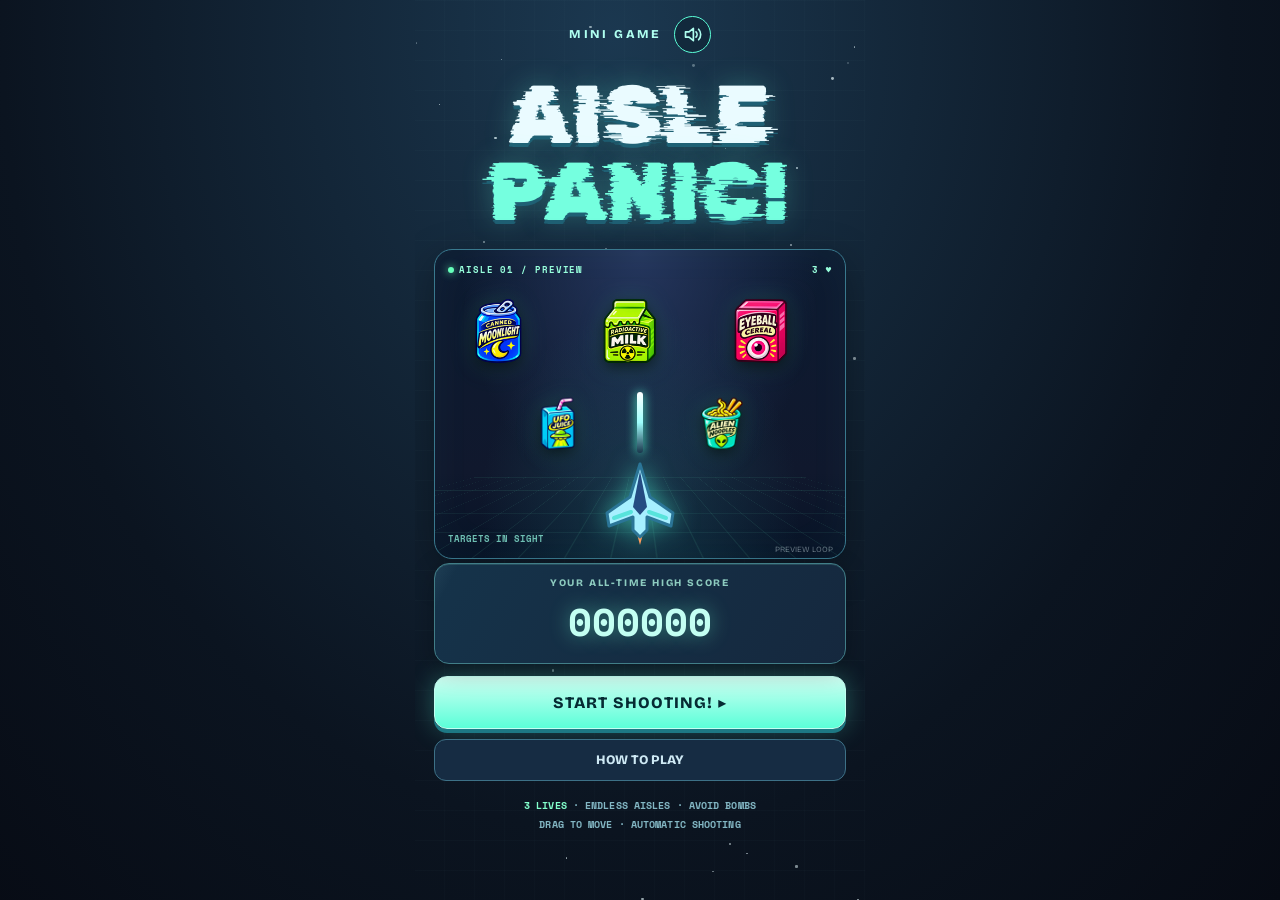
==== commit ab38a0cf: "Align Aisle Panic preview groceries in clean 3-over-2 rows and hide inner scrollbar" ====
--- a/aisle-panic/index.html
+++ b/aisle-panic/index.html
@@ -1,8 +1,8 @@
 <!doctype html><html lang="en"><head><meta charset="utf-8"><meta name="viewport" content="width=device-width,initial-scale=1,viewport-fit=cover"><meta name="theme-color" content="#0b1420"><title>Aisle Panic! — Nine & Weird</title>
 <link rel="preconnect" href="https://fonts.googleapis.com"><link rel="preconnect" href="https://fonts.gstatic.com" crossorigin><link href="https://fonts.googleapis.com/css2?family=Bricolage+Grotesque:opsz,wght@12..96,400;12..96,600;12..96,700;12..96,800&family=Rubik+Glitch&family=Space+Mono:wght@400;700&display=swap" rel="stylesheet">
 <style>
-:root{color-scheme:dark;--bg:#0b1420;--cyan:#5bffd8;--ice:#eafbff;--pink:#ff5d8f;--gold:#ffcf78}*{box-sizing:border-box}html,body{margin:0;min-height:100%;font-family:'Bricolage Grotesque',system-ui,sans-serif;background:radial-gradient(ellipse at 48% 4%,#1b3850,#0b1420 65%,#070b14);color:var(--ice)}button{font:inherit;cursor:pointer}.app{max-width:450px;min-height:100dvh;position:relative;overflow:hidden;margin:auto;padding:15px 19px 28px;display:flex;flex-direction:column;align-items:center;isolation:isolate}.app:before{content:"";inset:0;position:absolute;z-index:-2;pointer-events:none;background:repeating-linear-gradient(0deg,transparent 0 29px,#b0ffff09 30px),repeating-linear-gradient(90deg,transparent 0 29px,#b0ffff07 30px)}.starfield{position:absolute;inset:0;z-index:-1;pointer-events:none;overflow:hidden}.starfield i{position:absolute;left:var(--x);top:var(--y);width:var(--s);height:var(--s);border-radius:50%;background:var(--ice);opacity:var(--o);animation:starDrift var(--d) linear infinite}.nav{display:flex;justify-content:space-between;align-items:center;width:100%;min-height:39px;gap:9px}.nav button{background:#12293c;border:1px solid #3f7582;border-radius:11px;color:#bfeee9;padding:9px 13px;font-weight:800;font-size:11px;letter-spacing:.02em}.nav .brand{letter-spacing:.16em;font-weight:800;font-size:10px;color:#93cfda}.intro{width:100%;text-align:center;margin-top:15px}.eyebrow{font-size:11px;font-weight:800;letter-spacing:.22em;color:#9dfde7}.pill{border:1px solid #437f85;background:#17344480;color:#acfff2;font-size:10px;letter-spacing:.18em;padding:5px 11px;border-radius:30px;font-weight:800;display:inline-block;margin-top:10px}.title{font-family:'Rubik Glitch',Impact,sans-serif;line-height:.94;font-size:clamp(58px,16vw,82px);font-weight:400;letter-spacing:.018em;margin:15px 0 0;color:#eafbff;text-shadow:0 4px #1f6074,0 0 28px #64ffdc42}.title span{display:block}.title span:last-child{color:#75ffdf;animation:panGlow 4.8s ease-in-out infinite}.tagline{font-size:12px;letter-spacing:.03em;color:#b1d2da;margin:12px 0 0}.scene{position:relative;width:100%;height:clamp(225px,35vh,310px);min-height:220px;margin:8px 0 4px;border:1px solid #39798e;border-radius:18px;overflow:hidden;background:radial-gradient(ellipse at 50% 85%,#205c6a75,transparent 55%),radial-gradient(ellipse at 50% 0%,#25365d,transparent 62%),linear-gradient(180deg,#0d1b31,#10182d 72%,#071326);box-shadow:inset 0 0 45px #6fe9d70b,0 12px 40px #0005}.scene:after{content:"";position:absolute;inset:0;pointer-events:none;background:repeating-linear-gradient(180deg,transparent 0 5px,#fff1 6px,transparent 7px);opacity:.13}.scene .grid{position:absolute;inset:38% -30% -40%;background:linear-gradient(#65ffc82d 1px,transparent 1px),linear-gradient(90deg,#65ffc82d 1px,transparent 1px);background-size:34px 34px;transform:perspective(130px) rotateX(54deg);opacity:.48}.scene .hud{position:absolute;top:13px;left:13px;right:13px;display:flex;align-items:center;justify-content:space-between;font:700 9px 'Space Mono',monospace;color:#98ffdc;letter-spacing:.1em;z-index:4}.live{display:flex;align-items:center;gap:5px}.live:before{content:"";display:block;background:#66ffba;width:6px;height:6px;border-radius:50%;box-shadow:0 0 9px #66ffba;animation:pulse 1.6s infinite}.item{position:absolute;width:clamp(62px,17%,83px);height:auto;aspect-ratio:1;object-fit:contain;filter:drop-shadow(0 5px 8px #000a) drop-shadow(0 0 10px #5bffd82b);animation:bob var(--dur,3.4s) ease-in-out var(--delay,0s) infinite;z-index:2}.item.a{left:6%;top:17%;--dur:3.2s}.item.b{left:35%;top:12%;--dur:3.9s;--delay:-1s}.item.c{right:5%;top:21%;--dur:3.4s;--delay:-2s}.item.d{left:19%;top:46%;width:60px;--dur:3.7s;--delay:-.5s}.item.e{right:16%;top:47%;width:58px;--dur:4.1s;--delay:-1.6s}.ship{position:absolute;width:80px;height:83px;bottom:13px;left:50%;transform:translateX(-50%);z-index:3;animation:shipFloat 2.4s ease-in-out infinite;filter:drop-shadow(0 0 12px #51ffdb88)}.ship svg{width:100%;height:100%}.ship .flame{transform-origin:50% 70%;animation:flame .35s ease-in-out infinite alternate}.laser{position:absolute;bottom:105px;left:calc(50% - 3px);width:6px;height:61px;background:linear-gradient(0deg,#5bffd800,#9efffd,#fff);border-radius:8px;z-index:2;box-shadow:0 0 11px #5bffd8;animation:laserFire 2.3s ease-out infinite}.warning{position:absolute;right:28%;top:39%;width:43px;height:43px;display:grid;place-items:center;animation:bombDrop 2.8s ease-in-out infinite;z-index:3}.warning svg{width:100%;height:100%;filter:drop-shadow(0 0 6px #ff5d8f8c)}.warning:before{content:"";position:absolute;inset:-7px;border:1px dashed #ff6b84;border-radius:50%;animation:bombWarn 1.15s infinite}.scene .corner{position:absolute;bottom:13px;left:13px;font:700 9px 'Space Mono';color:#80dcca;opacity:.85}.scorecard{width:100%;background:linear-gradient(125deg,#15334a,#15283e);border:1px solid #417e88;border-radius:15px;padding:13px 16px;text-align:center;box-shadow:inset 0 1px #92ffe225,0 7px 25px #0004;position:relative;overflow:hidden}.scorecard:before{content:"";position:absolute;width:90px;height:140px;top:-35px;left:-90px;background:linear-gradient(90deg,transparent,#baffff20,transparent);transform:rotate(28deg);animation:sweep 6s ease-in-out infinite}.scorecard small{display:block;color:#8dcbbf;font-weight:800;font-size:10px;letter-spacing:.18em}.scorecard strong{display:block;margin-top:3px;font:700 clamp(29px,8vw,39px) 'Space Mono',monospace;color:#c3fff2;text-shadow:0 0 20px #6cffce70}.controls{width:100%;display:grid;gap:10px;margin-top:12px}.primary{border:1.5px solid #c2fff2;color:#052b33;font-weight:800;font-size:16px;letter-spacing:.065em;padding:16px 12px;background:linear-gradient(180deg,#d0fff3,#5bffd8);border-radius:13px;box-shadow:0 4px 0 #1d7884,0 0 26px #5bffd84a;transition:transform .15s,filter .15s;animation:buttonGlow 2.8s ease-in-out infinite}.primary:hover{filter:brightness(1.13)}.primary:active{transform:translateY(3px)}.secondary{background:#162c43;border:1px solid #3d7187;color:#cee9f4;font-size:13px;font-weight:800;border-radius:12px;padding:12px}.footer{margin:15px 0 0;text-align:center;font:700 10px 'Space Mono',monospace;color:#83b7c4;line-height:1.9;letter-spacing:.01em}.footer b{color:#83ffcc}.overlay{position:fixed;inset:0;background:#050b18d9;display:grid;place-items:center;padding:20px;z-index:10;backdrop-filter:blur(6px)}.overlay[hidden]{display:none}.modal{width:min(100%,390px);background:linear-gradient(145deg,#1b3750,#0d1b2c);border:1px solid #65d4ce;border-radius:19px;padding:25px;text-align:center;box-shadow:0 24px 60px #000b}.modal h2{font-family:'Rubik Glitch';font-size:37px;font-weight:400;margin:0 0 18px}.modal p{font-size:14px;line-height:1.7;color:#d1e5ec;text-align:left}.modal .primary{width:100%;margin-top:10px}.modal .hint{color:#91d6ce;font-size:12px;text-align:center}.mocknote{position:absolute;bottom:4px;right:12px;font-size:8px;opacity:.4}.scene .item:not([src]){display:none}
+:root{color-scheme:dark;--bg:#0b1420;--cyan:#5bffd8;--ice:#eafbff;--pink:#ff5d8f;--gold:#ffcf78}*{box-sizing:border-box}html,body{margin:0;min-height:100%;font-family:'Bricolage Grotesque',system-ui,sans-serif;background:radial-gradient(ellipse at 48% 4%,#1b3850,#0b1420 65%,#070b14);color:var(--ice)}button{font:inherit;cursor:pointer}.app{max-width:450px;min-height:100dvh;position:relative;overflow:hidden;margin:auto;padding:15px 19px 28px;display:flex;flex-direction:column;align-items:center;isolation:isolate}.app:before{content:"";inset:0;position:absolute;z-index:-2;pointer-events:none;background:repeating-linear-gradient(0deg,transparent 0 29px,#b0ffff09 30px),repeating-linear-gradient(90deg,transparent 0 29px,#b0ffff07 30px)}.starfield{position:absolute;inset:0;z-index:-1;pointer-events:none;overflow:hidden}.starfield i{position:absolute;left:var(--x);top:var(--y);width:var(--s);height:var(--s);border-radius:50%;background:var(--ice);opacity:var(--o);animation:starDrift var(--d) linear infinite}.nav{display:flex;justify-content:space-between;align-items:center;width:100%;min-height:39px;gap:9px}.nav button{background:#12293c;border:1px solid #3f7582;border-radius:11px;color:#bfeee9;padding:9px 13px;font-weight:800;font-size:11px;letter-spacing:.02em}.nav .brand{letter-spacing:.16em;font-weight:800;font-size:10px;color:#93cfda}.intro{width:100%;text-align:center;margin-top:15px}.eyebrow{font-size:11px;font-weight:800;letter-spacing:.22em;color:#9dfde7}.pill{border:1px solid #437f85;background:#17344480;color:#acfff2;font-size:10px;letter-spacing:.18em;padding:5px 11px;border-radius:30px;font-weight:800;display:inline-block;margin-top:10px}.title{font-family:'Rubik Glitch',Impact,sans-serif;line-height:.94;font-size:clamp(58px,16vw,82px);font-weight:400;letter-spacing:.018em;margin:15px 0 0;color:#eafbff;text-shadow:0 4px #1f6074,0 0 28px #64ffdc42}.title span{display:block}.title span:last-child{color:#75ffdf;animation:panGlow 4.8s ease-in-out infinite}.tagline{font-size:12px;letter-spacing:.03em;color:#b1d2da;margin:12px 0 0}.scene{position:relative;width:100%;height:clamp(225px,35vh,310px);min-height:220px;margin:8px 0 4px;border:1px solid #39798e;border-radius:18px;overflow:hidden;background:radial-gradient(ellipse at 50% 85%,#205c6a75,transparent 55%),radial-gradient(ellipse at 50% 0%,#25365d,transparent 62%),linear-gradient(180deg,#0d1b31,#10182d 72%,#071326);box-shadow:inset 0 0 45px #6fe9d70b,0 12px 40px #0005}.scene:after{content:"";position:absolute;inset:0;pointer-events:none;background:repeating-linear-gradient(180deg,transparent 0 5px,#fff1 6px,transparent 7px);opacity:.13}.scene .grid{position:absolute;inset:38% -30% -40%;background:linear-gradient(#65ffc82d 1px,transparent 1px),linear-gradient(90deg,#65ffc82d 1px,transparent 1px);background-size:34px 34px;transform:perspective(130px) rotateX(54deg);opacity:.48}.scene .hud{position:absolute;top:13px;left:13px;right:13px;display:flex;align-items:center;justify-content:space-between;font:700 9px 'Space Mono',monospace;color:#98ffdc;letter-spacing:.1em;z-index:4}.live{display:flex;align-items:center;gap:5px}.live:before{content:"";display:block;background:#66ffba;width:6px;height:6px;border-radius:50%;box-shadow:0 0 9px #66ffba;animation:pulse 1.6s infinite}.item{position:absolute;width:clamp(62px,17%,83px);height:auto;aspect-ratio:1;object-fit:contain;filter:drop-shadow(0 5px 8px #000a) drop-shadow(0 0 10px #5bffd82b);animation:bob var(--dur,3.4s) ease-in-out var(--delay,0s) infinite;z-index:2}.item.a{left:7%;top:15%;--dur:3.2s}.item.b{left:39%;top:15%;--dur:3.9s;--delay:-1s}.item.c{left:71%;top:15%;--dur:3.4s;--delay:-2s}.item.d{left:23%;top:47%;width:clamp(55px,14%,70px);--dur:3.7s;--delay:-.5s}.item.e{right:23%;top:47%;width:clamp(55px,14%,70px);--dur:4.1s;--delay:-1.6s}.ship{position:absolute;width:80px;height:83px;bottom:13px;left:50%;transform:translateX(-50%);z-index:3;animation:shipFloat 2.4s ease-in-out infinite;filter:drop-shadow(0 0 12px #51ffdb88)}.ship svg{width:100%;height:100%}.ship .flame{transform-origin:50% 70%;animation:flame .35s ease-in-out infinite alternate}.laser{position:absolute;bottom:105px;left:calc(50% - 3px);width:6px;height:61px;background:linear-gradient(0deg,#5bffd800,#9efffd,#fff);border-radius:8px;z-index:2;box-shadow:0 0 11px #5bffd8;animation:laserFire 2.3s ease-out infinite}.warning{position:absolute;right:28%;top:39%;width:43px;height:43px;display:grid;place-items:center;animation:bombDrop 2.8s ease-in-out infinite;z-index:3}.warning svg{width:100%;height:100%;filter:drop-shadow(0 0 6px #ff5d8f8c)}.warning:before{content:"";position:absolute;inset:-7px;border:1px dashed #ff6b84;border-radius:50%;animation:bombWarn 1.15s infinite}.scene .corner{position:absolute;bottom:13px;left:13px;font:700 9px 'Space Mono';color:#80dcca;opacity:.85}.scorecard{width:100%;background:linear-gradient(125deg,#15334a,#15283e);border:1px solid #417e88;border-radius:15px;padding:13px 16px;text-align:center;box-shadow:inset 0 1px #92ffe225,0 7px 25px #0004;position:relative;overflow:hidden}.scorecard:before{content:"";position:absolute;width:90px;height:140px;top:-35px;left:-90px;background:linear-gradient(90deg,transparent,#baffff20,transparent);transform:rotate(28deg);animation:sweep 6s ease-in-out infinite}.scorecard small{display:block;color:#8dcbbf;font-weight:800;font-size:10px;letter-spacing:.18em}.scorecard strong{display:block;margin-top:3px;font:700 clamp(29px,8vw,39px) 'Space Mono',monospace;color:#c3fff2;text-shadow:0 0 20px #6cffce70}.controls{width:100%;display:grid;gap:10px;margin-top:12px}.primary{border:1.5px solid #c2fff2;color:#052b33;font-weight:800;font-size:16px;letter-spacing:.065em;padding:16px 12px;background:linear-gradient(180deg,#d0fff3,#5bffd8);border-radius:13px;box-shadow:0 4px 0 #1d7884,0 0 26px #5bffd84a;transition:transform .15s,filter .15s;animation:buttonGlow 2.8s ease-in-out infinite}.primary:hover{filter:brightness(1.13)}.primary:active{transform:translateY(3px)}.secondary{background:#162c43;border:1px solid #3d7187;color:#cee9f4;font-size:13px;font-weight:800;border-radius:12px;padding:12px}.footer{margin:15px 0 0;text-align:center;font:700 10px 'Space Mono',monospace;color:#83b7c4;line-height:1.9;letter-spacing:.01em}.footer b{color:#83ffcc}.overlay{position:fixed;inset:0;background:#050b18d9;display:grid;place-items:center;padding:20px;z-index:10;backdrop-filter:blur(6px)}.overlay[hidden]{display:none}.modal{width:min(100%,390px);background:linear-gradient(145deg,#1b3750,#0d1b2c);border:1px solid #65d4ce;border-radius:19px;padding:25px;text-align:center;box-shadow:0 24px 60px #000b}.modal h2{font-family:'Rubik Glitch';font-size:37px;font-weight:400;margin:0 0 18px}.modal p{font-size:14px;line-height:1.7;color:#d1e5ec;text-align:left}.modal .primary{width:100%;margin-top:10px}.modal .hint{color:#91d6ce;font-size:12px;text-align:center}.mocknote{position:absolute;bottom:4px;right:12px;font-size:8px;opacity:.4}.scene .item:not([src]){display:none}
 @keyframes starDrift{from{transform:translateY(-12px)}to{transform:translateY(75px)}}@keyframes panGlow{0%,89%,100%{text-shadow:0 4px #1b5a63,0 0 22px #56ffcd47}91%{text-shadow:2px 1px #ff6cb9,-2px 3px #63fff5}92%{text-shadow:-2px 3px #ff6cb9,2px 1px #63fff5}94%{text-shadow:0 4px #1b5a63,0 0 27px #56ffcd90}}@keyframes bob{0%,100%{transform:translateY(0) rotate(-4deg)}50%{transform:translateY(-11px) rotate(4deg)}}@keyframes shipFloat{0%,100%{transform:translate(-50%,0)}50%{transform:translate(-50%,-7px)}}@keyframes flame{to{transform:scaleY(1.3)}}@keyframes laserFire{0%,45%{opacity:0;transform:translateY(24px) scaleY(.5)}48%{opacity:1}70%{opacity:0;transform:translateY(-98px) scaleY(1.3)}100%{opacity:0}}@keyframes bombDrop{0%,100%{transform:translateY(0)}50%{transform:translateY(16px)}}@keyframes bombWarn{0%,100%{opacity:.3;transform:scale(.8)}50%{opacity:1;transform:scale(1.12)}}@keyframes pulse{50%{opacity:.35}}@keyframes buttonGlow{0%,100%{box-shadow:0 4px 0 #1d7884,0 0 18px #5bffd82c}50%{box-shadow:0 4px 0 #1d7884,0 0 27px #5bffd864}}@keyframes sweep{0%,65%,100%{left:-100px}85%{left:120%}}@media(max-height:760px){.intro{margin-top:5px}.title{font-size:clamp(50px,13.6vw,67px);margin-top:9px}.scene{height:235px;min-height:210px}.footer{margin-top:7px}}@media(prefers-reduced-motion:reduce){*,*:before,*:after{animation:none!important;transition:none!important}}
-.nw-aisle-minigame-nav{justify-content:center;gap:12px;min-height:38px}.nw-aisle-minigame-nav .brand{font-size:12px;color:#AFFFF0;letter-spacing:.2em}.nw-aisle-minigame-nav .nw-aisle-sound{width:37px;height:37px;display:grid;place-items:center;padding:6px;border-radius:50%;border:1px solid #5BFFD8;background:#12293c;color:#AFFFF0}.nw-aisle-minigame-nav .nw-aisle-sound.is-muted{color:#72959b;border-color:#446771}.nw-aisle-minigame-nav .nw-aisle-sound.is-muted .nw-sound-wave{opacity:0}.intro{margin-top:12px}.title{margin-top:12px;margin-bottom:10px}</style></head><body><main class="app"><div class="starfield" id="stars"></div><nav class="nav nw-aisle-minigame-nav"><div class="brand">MINI GAME</div><button type="button" id="sound" class="nw-aisle-sound" aria-label="Sound on" aria-pressed="true" title="Toggle sound"><svg viewBox="0 0 24 24" width="21" height="21" aria-hidden="true" fill="none" stroke="currentColor" stroke-width="1.9" stroke-linecap="round" stroke-linejoin="round"><path d="M4 9v6h4l5 4V5L8 9H4z"/><path class="nw-sound-wave" d="M16 9c1.6 1.6 1.6 4.4 0 6M19 6c3.1 3.1 3.1 8.9 0 12"/></svg></button></nav><section class="intro"><h1 class="title"><span>AISLE</span><span>PANIC!</span></h1></section><section class="scene" aria-label="Animated aircraft and Alien Supermarket items"><div class="grid"></div><div class="hud"><span class="live">AISLE 01 / PREVIEW</span><span>3 ♥</span></div><img class="item a" alt="Canned Moonlight" src="../assets/alien/01_canned_moonlight.png"><img class="item b" alt="Radioactive Milk" src="../assets/alien/02_radioactive_milk.png"><img class="item c" alt="Eyeball Cereal" src="../assets/alien/03_eyeball_cereal.png"><img class="item d" alt="UFO Juice" src="../assets/alien/07_ufo_juice.png"><img class="item e" alt="Alien Noodles" src="../assets/alien/06_alien_noodles.png"><div class="laser"></div><div class="ship"><svg viewBox="0 0 80 83" role="img" aria-label="Fighter aircraft"><path class="flame" d="M34 61L40 83L46 61" fill="#ff9b5b"/><path d="M40 2L50 35L73 51L71 64L47 55L47 68L40 75L33 68L33 55L9 64L7 51L30 35Z" fill="#a7efff" stroke="#2b7597" stroke-width="3" stroke-linejoin="round"/><path d="M40 9L47 45L40 53L33 45Z" fill="#244b82"/><path d="M31 50L14 56M49 50L66 56" stroke="#58e3db" stroke-width="4" stroke-linecap="round"/></svg></div><div class="corner">TARGETS IN SIGHT</div><div class="mocknote">PREVIEW LOOP</div></section><section class="scorecard"><small>YOUR ALL-TIME HIGH SCORE</small><strong id="best">000000</strong></section><section class="controls"><button class="primary" id="start">START SHOOTING! ▸</button><button class="secondary" id="how">HOW TO PLAY</button></section><p class="footer"><b>3 LIVES</b> · ENDLESS AISLES · AVOID BOMBS<br>DRAG TO MOVE · AUTOMATIC SHOOTING</p></main><div class="overlay" id="rules" hidden><section class="modal" role="dialog" aria-modal="true" aria-labelledby="rulesTitle"><h2 id="rulesTitle">HOW TO PLAY</h2><p><b>DRAG</b> to move your aircraft. Your lasers fire automatically.</p><p><b>SHOOT</b> the nine Alien Supermarket products for points and combos.</p><p><b>AVOID BOMBS.</b> Touching or shooting a bomb costs a life.</p><p>You get <b>3 lives</b>. When they're gone, restart at Aisle 1 and chase your personal best.</p><button class="primary" id="close">GOT IT!</button></section></div><script>
+.nw-aisle-minigame-nav{justify-content:center;gap:12px;min-height:38px}.nw-aisle-minigame-nav .brand{font-size:12px;color:#AFFFF0;letter-spacing:.2em}.nw-aisle-minigame-nav .nw-aisle-sound{width:37px;height:37px;display:grid;place-items:center;padding:6px;border-radius:50%;border:1px solid #5BFFD8;background:#12293c;color:#AFFFF0}.nw-aisle-minigame-nav .nw-aisle-sound.is-muted{color:#72959b;border-color:#446771}.nw-aisle-minigame-nav .nw-aisle-sound.is-muted .nw-sound-wave{opacity:0}.intro{margin-top:12px}.title{margin-top:12px;margin-bottom:10px}html,body{scrollbar-width:none!important;-ms-overflow-style:none}html::-webkit-scrollbar,body::-webkit-scrollbar,.app::-webkit-scrollbar{display:none!important;width:0!important;height:0!important}.app{scrollbar-width:none!important}</style></head><body><main class="app"><div class="starfield" id="stars"></div><nav class="nav nw-aisle-minigame-nav"><div class="brand">MINI GAME</div><button type="button" id="sound" class="nw-aisle-sound" aria-label="Sound on" aria-pressed="true" title="Toggle sound"><svg viewBox="0 0 24 24" width="21" height="21" aria-hidden="true" fill="none" stroke="currentColor" stroke-width="1.9" stroke-linecap="round" stroke-linejoin="round"><path d="M4 9v6h4l5 4V5L8 9H4z"/><path class="nw-sound-wave" d="M16 9c1.6 1.6 1.6 4.4 0 6M19 6c3.1 3.1 3.1 8.9 0 12"/></svg></button></nav><section class="intro"><h1 class="title"><span>AISLE</span><span>PANIC!</span></h1></section><section class="scene" aria-label="Animated aircraft and Alien Supermarket items"><div class="grid"></div><div class="hud"><span class="live">AISLE 01 / PREVIEW</span><span>3 ♥</span></div><img class="item a" alt="Canned Moonlight" src="../assets/alien/01_canned_moonlight.png"><img class="item b" alt="Radioactive Milk" src="../assets/alien/02_radioactive_milk.png"><img class="item c" alt="Eyeball Cereal" src="../assets/alien/03_eyeball_cereal.png"><img class="item d" alt="UFO Juice" src="../assets/alien/07_ufo_juice.png"><img class="item e" alt="Alien Noodles" src="../assets/alien/06_alien_noodles.png"><div class="laser"></div><div class="ship"><svg viewBox="0 0 80 83" role="img" aria-label="Fighter aircraft"><path class="flame" d="M34 61L40 83L46 61" fill="#ff9b5b"/><path d="M40 2L50 35L73 51L71 64L47 55L47 68L40 75L33 68L33 55L9 64L7 51L30 35Z" fill="#a7efff" stroke="#2b7597" stroke-width="3" stroke-linejoin="round"/><path d="M40 9L47 45L40 53L33 45Z" fill="#244b82"/><path d="M31 50L14 56M49 50L66 56" stroke="#58e3db" stroke-width="4" stroke-linecap="round"/></svg></div><div class="corner">TARGETS IN SIGHT</div><div class="mocknote">PREVIEW LOOP</div></section><section class="scorecard"><small>YOUR ALL-TIME HIGH SCORE</small><strong id="best">000000</strong></section><section class="controls"><button class="primary" id="start">START SHOOTING! ▸</button><button class="secondary" id="how">HOW TO PLAY</button></section><p class="footer"><b>3 LIVES</b> · ENDLESS AISLES · AVOID BOMBS<br>DRAG TO MOVE · AUTOMATIC SHOOTING</p></main><div class="overlay" id="rules" hidden><section class="modal" role="dialog" aria-modal="true" aria-labelledby="rulesTitle"><h2 id="rulesTitle">HOW TO PLAY</h2><p><b>DRAG</b> to move your aircraft. Your lasers fire automatically.</p><p><b>SHOOT</b> the nine Alien Supermarket products for points and combos.</p><p><b>AVOID BOMBS.</b> Touching or shooting a bomb costs a life.</p><p>You get <b>3 lives</b>. When they're gone, restart at Aisle 1 and chase your personal best.</p><button class="primary" id="close">GOT IT!</button></section></div><script>
 (()=>{const $=x=>document.getElementById(x),star=$('stars');for(let i=0;i<68;i++){let e=document.createElement('i');e.style.setProperty('--x',Math.random()*100+'%');e.style.setProperty('--y',Math.random()*100+'%');e.style.setProperty('--s',(Math.random()*2+1)+'px');e.style.setProperty('--o',(Math.random()*.55+.2));e.style.setProperty('--d',(Math.random()*12+10)+'s');star.append(e)}function refresh(){let n=0;try{n=Number(localStorage.getItem('nw-aisle-best:'+new URLSearchParams(location.search).get('player'))||0)||0}catch(e){}$('best').textContent=String(n).padStart(6,'0')}refresh();window.addEventListener('focus',refresh);document.addEventListener('visibilitychange',()=>{if(!document.hidden)refresh()});$('how').onclick=()=>{$('rules').hidden=false;$('close').focus()};$('close').onclick=()=>{$('rules').hidden=true;$('how').focus()};$('rules').onclick=e=>{if(e.target===$('rules'))$('rules').hidden=true};document.addEventListener('keydown',e=>{if(e.key==='Escape')$('rules').hidden=true});$('start').onclick=()=>{location.href='play.html?autostart=1&player='+encodeURIComponent(new URLSearchParams(location.search).get('player')||'guest')};let sound=true;try{sound=localStorage.getItem('nw-aisle-sound')!=='off'}catch(e){}const updateSound=()=>{$('sound').classList.toggle('is-muted',!sound);$('sound').setAttribute('aria-label',sound?'Sound on':'Sound off');$('sound').setAttribute('aria-pressed',String(sound));$('sound').title=sound?'Sound on':'Sound off'};updateSound();$('sound').onclick=()=>{sound=!sound;try{localStorage.setItem('nw-aisle-sound',sound?'on':'off')}catch(e){}updateSound()};})();
 </script></body></html>
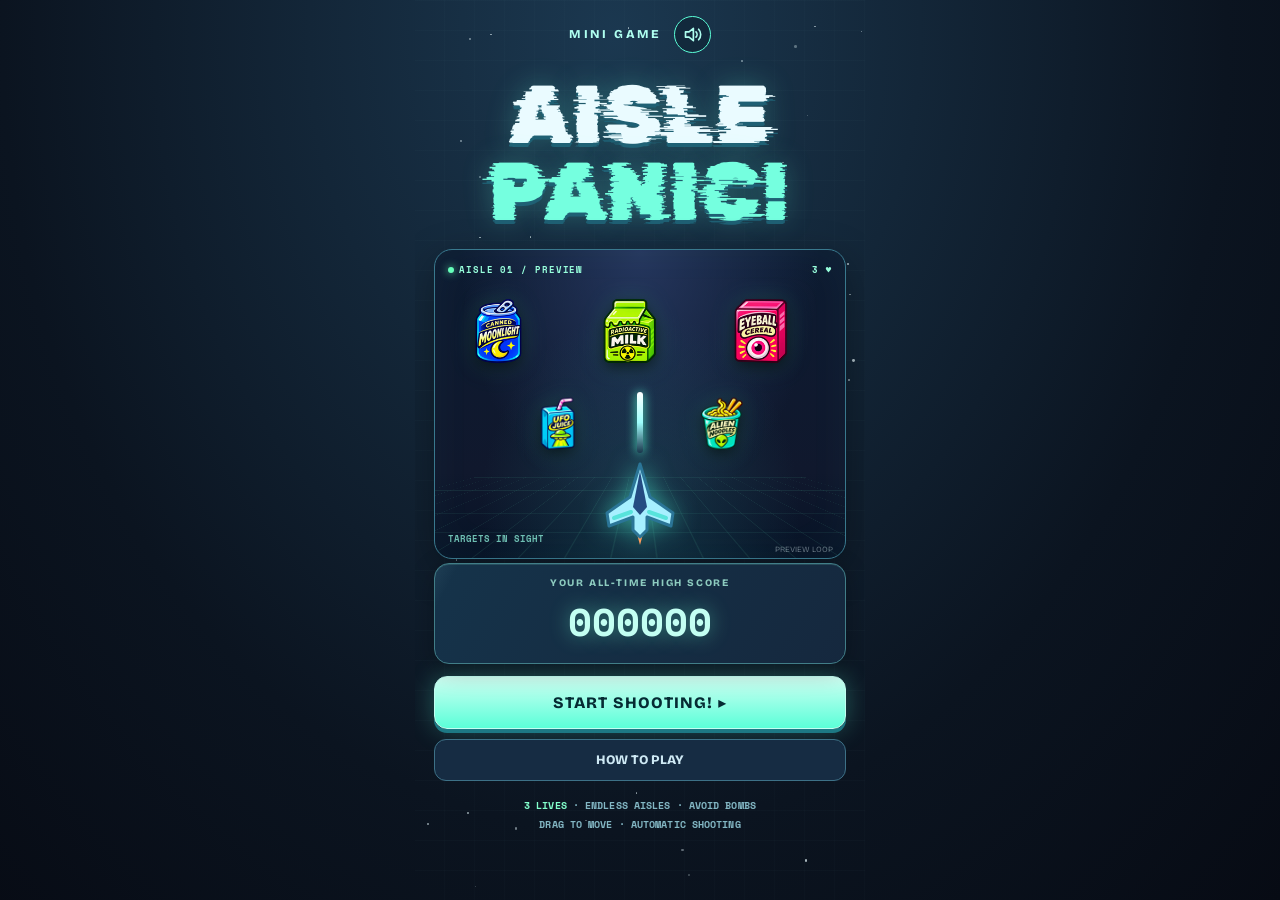
==== commit 7a785f43: "Explain special challenges and rare heart lives on Aisle Panic landing screen" ====
--- a/aisle-panic/index.html
+++ b/aisle-panic/index.html
@@ -3,6 +3,6 @@
 <style>
 :root{color-scheme:dark;--bg:#0b1420;--cyan:#5bffd8;--ice:#eafbff;--pink:#ff5d8f;--gold:#ffcf78}*{box-sizing:border-box}html,body{margin:0;min-height:100%;font-family:'Bricolage Grotesque',system-ui,sans-serif;background:radial-gradient(ellipse at 48% 4%,#1b3850,#0b1420 65%,#070b14);color:var(--ice)}button{font:inherit;cursor:pointer}.app{max-width:450px;min-height:100dvh;position:relative;overflow:hidden;margin:auto;padding:15px 19px 28px;display:flex;flex-direction:column;align-items:center;isolation:isolate}.app:before{content:"";inset:0;position:absolute;z-index:-2;pointer-events:none;background:repeating-linear-gradient(0deg,transparent 0 29px,#b0ffff09 30px),repeating-linear-gradient(90deg,transparent 0 29px,#b0ffff07 30px)}.starfield{position:absolute;inset:0;z-index:-1;pointer-events:none;overflow:hidden}.starfield i{position:absolute;left:var(--x);top:var(--y);width:var(--s);height:var(--s);border-radius:50%;background:var(--ice);opacity:var(--o);animation:starDrift var(--d) linear infinite}.nav{display:flex;justify-content:space-between;align-items:center;width:100%;min-height:39px;gap:9px}.nav button{background:#12293c;border:1px solid #3f7582;border-radius:11px;color:#bfeee9;padding:9px 13px;font-weight:800;font-size:11px;letter-spacing:.02em}.nav .brand{letter-spacing:.16em;font-weight:800;font-size:10px;color:#93cfda}.intro{width:100%;text-align:center;margin-top:15px}.eyebrow{font-size:11px;font-weight:800;letter-spacing:.22em;color:#9dfde7}.pill{border:1px solid #437f85;background:#17344480;color:#acfff2;font-size:10px;letter-spacing:.18em;padding:5px 11px;border-radius:30px;font-weight:800;display:inline-block;margin-top:10px}.title{font-family:'Rubik Glitch',Impact,sans-serif;line-height:.94;font-size:clamp(58px,16vw,82px);font-weight:400;letter-spacing:.018em;margin:15px 0 0;color:#eafbff;text-shadow:0 4px #1f6074,0 0 28px #64ffdc42}.title span{display:block}.title span:last-child{color:#75ffdf;animation:panGlow 4.8s ease-in-out infinite}.tagline{font-size:12px;letter-spacing:.03em;color:#b1d2da;margin:12px 0 0}.scene{position:relative;width:100%;height:clamp(225px,35vh,310px);min-height:220px;margin:8px 0 4px;border:1px solid #39798e;border-radius:18px;overflow:hidden;background:radial-gradient(ellipse at 50% 85%,#205c6a75,transparent 55%),radial-gradient(ellipse at 50% 0%,#25365d,transparent 62%),linear-gradient(180deg,#0d1b31,#10182d 72%,#071326);box-shadow:inset 0 0 45px #6fe9d70b,0 12px 40px #0005}.scene:after{content:"";position:absolute;inset:0;pointer-events:none;background:repeating-linear-gradient(180deg,transparent 0 5px,#fff1 6px,transparent 7px);opacity:.13}.scene .grid{position:absolute;inset:38% -30% -40%;background:linear-gradient(#65ffc82d 1px,transparent 1px),linear-gradient(90deg,#65ffc82d 1px,transparent 1px);background-size:34px 34px;transform:perspective(130px) rotateX(54deg);opacity:.48}.scene .hud{position:absolute;top:13px;left:13px;right:13px;display:flex;align-items:center;justify-content:space-between;font:700 9px 'Space Mono',monospace;color:#98ffdc;letter-spacing:.1em;z-index:4}.live{display:flex;align-items:center;gap:5px}.live:before{content:"";display:block;background:#66ffba;width:6px;height:6px;border-radius:50%;box-shadow:0 0 9px #66ffba;animation:pulse 1.6s infinite}.item{position:absolute;width:clamp(62px,17%,83px);height:auto;aspect-ratio:1;object-fit:contain;filter:drop-shadow(0 5px 8px #000a) drop-shadow(0 0 10px #5bffd82b);animation:bob var(--dur,3.4s) ease-in-out var(--delay,0s) infinite;z-index:2}.item.a{left:7%;top:15%;--dur:3.2s}.item.b{left:39%;top:15%;--dur:3.9s;--delay:-1s}.item.c{left:71%;top:15%;--dur:3.4s;--delay:-2s}.item.d{left:23%;top:47%;width:clamp(55px,14%,70px);--dur:3.7s;--delay:-.5s}.item.e{right:23%;top:47%;width:clamp(55px,14%,70px);--dur:4.1s;--delay:-1.6s}.ship{position:absolute;width:80px;height:83px;bottom:13px;left:50%;transform:translateX(-50%);z-index:3;animation:shipFloat 2.4s ease-in-out infinite;filter:drop-shadow(0 0 12px #51ffdb88)}.ship svg{width:100%;height:100%}.ship .flame{transform-origin:50% 70%;animation:flame .35s ease-in-out infinite alternate}.laser{position:absolute;bottom:105px;left:calc(50% - 3px);width:6px;height:61px;background:linear-gradient(0deg,#5bffd800,#9efffd,#fff);border-radius:8px;z-index:2;box-shadow:0 0 11px #5bffd8;animation:laserFire 2.3s ease-out infinite}.warning{position:absolute;right:28%;top:39%;width:43px;height:43px;display:grid;place-items:center;animation:bombDrop 2.8s ease-in-out infinite;z-index:3}.warning svg{width:100%;height:100%;filter:drop-shadow(0 0 6px #ff5d8f8c)}.warning:before{content:"";position:absolute;inset:-7px;border:1px dashed #ff6b84;border-radius:50%;animation:bombWarn 1.15s infinite}.scene .corner{position:absolute;bottom:13px;left:13px;font:700 9px 'Space Mono';color:#80dcca;opacity:.85}.scorecard{width:100%;background:linear-gradient(125deg,#15334a,#15283e);border:1px solid #417e88;border-radius:15px;padding:13px 16px;text-align:center;box-shadow:inset 0 1px #92ffe225,0 7px 25px #0004;position:relative;overflow:hidden}.scorecard:before{content:"";position:absolute;width:90px;height:140px;top:-35px;left:-90px;background:linear-gradient(90deg,transparent,#baffff20,transparent);transform:rotate(28deg);animation:sweep 6s ease-in-out infinite}.scorecard small{display:block;color:#8dcbbf;font-weight:800;font-size:10px;letter-spacing:.18em}.scorecard strong{display:block;margin-top:3px;font:700 clamp(29px,8vw,39px) 'Space Mono',monospace;color:#c3fff2;text-shadow:0 0 20px #6cffce70}.controls{width:100%;display:grid;gap:10px;margin-top:12px}.primary{border:1.5px solid #c2fff2;color:#052b33;font-weight:800;font-size:16px;letter-spacing:.065em;padding:16px 12px;background:linear-gradient(180deg,#d0fff3,#5bffd8);border-radius:13px;box-shadow:0 4px 0 #1d7884,0 0 26px #5bffd84a;transition:transform .15s,filter .15s;animation:buttonGlow 2.8s ease-in-out infinite}.primary:hover{filter:brightness(1.13)}.primary:active{transform:translateY(3px)}.secondary{background:#162c43;border:1px solid #3d7187;color:#cee9f4;font-size:13px;font-weight:800;border-radius:12px;padding:12px}.footer{margin:15px 0 0;text-align:center;font:700 10px 'Space Mono',monospace;color:#83b7c4;line-height:1.9;letter-spacing:.01em}.footer b{color:#83ffcc}.overlay{position:fixed;inset:0;background:#050b18d9;display:grid;place-items:center;padding:20px;z-index:10;backdrop-filter:blur(6px)}.overlay[hidden]{display:none}.modal{width:min(100%,390px);background:linear-gradient(145deg,#1b3750,#0d1b2c);border:1px solid #65d4ce;border-radius:19px;padding:25px;text-align:center;box-shadow:0 24px 60px #000b}.modal h2{font-family:'Rubik Glitch';font-size:37px;font-weight:400;margin:0 0 18px}.modal p{font-size:14px;line-height:1.7;color:#d1e5ec;text-align:left}.modal .primary{width:100%;margin-top:10px}.modal .hint{color:#91d6ce;font-size:12px;text-align:center}.mocknote{position:absolute;bottom:4px;right:12px;font-size:8px;opacity:.4}.scene .item:not([src]){display:none}
 @keyframes starDrift{from{transform:translateY(-12px)}to{transform:translateY(75px)}}@keyframes panGlow{0%,89%,100%{text-shadow:0 4px #1b5a63,0 0 22px #56ffcd47}91%{text-shadow:2px 1px #ff6cb9,-2px 3px #63fff5}92%{text-shadow:-2px 3px #ff6cb9,2px 1px #63fff5}94%{text-shadow:0 4px #1b5a63,0 0 27px #56ffcd90}}@keyframes bob{0%,100%{transform:translateY(0) rotate(-4deg)}50%{transform:translateY(-11px) rotate(4deg)}}@keyframes shipFloat{0%,100%{transform:translate(-50%,0)}50%{transform:translate(-50%,-7px)}}@keyframes flame{to{transform:scaleY(1.3)}}@keyframes laserFire{0%,45%{opacity:0;transform:translateY(24px) scaleY(.5)}48%{opacity:1}70%{opacity:0;transform:translateY(-98px) scaleY(1.3)}100%{opacity:0}}@keyframes bombDrop{0%,100%{transform:translateY(0)}50%{transform:translateY(16px)}}@keyframes bombWarn{0%,100%{opacity:.3;transform:scale(.8)}50%{opacity:1;transform:scale(1.12)}}@keyframes pulse{50%{opacity:.35}}@keyframes buttonGlow{0%,100%{box-shadow:0 4px 0 #1d7884,0 0 18px #5bffd82c}50%{box-shadow:0 4px 0 #1d7884,0 0 27px #5bffd864}}@keyframes sweep{0%,65%,100%{left:-100px}85%{left:120%}}@media(max-height:760px){.intro{margin-top:5px}.title{font-size:clamp(50px,13.6vw,67px);margin-top:9px}.scene{height:235px;min-height:210px}.footer{margin-top:7px}}@media(prefers-reduced-motion:reduce){*,*:before,*:after{animation:none!important;transition:none!important}}
-.nw-aisle-minigame-nav{justify-content:center;gap:12px;min-height:38px}.nw-aisle-minigame-nav .brand{font-size:12px;color:#AFFFF0;letter-spacing:.2em}.nw-aisle-minigame-nav .nw-aisle-sound{width:37px;height:37px;display:grid;place-items:center;padding:6px;border-radius:50%;border:1px solid #5BFFD8;background:#12293c;color:#AFFFF0}.nw-aisle-minigame-nav .nw-aisle-sound.is-muted{color:#72959b;border-color:#446771}.nw-aisle-minigame-nav .nw-aisle-sound.is-muted .nw-sound-wave{opacity:0}.intro{margin-top:12px}.title{margin-top:12px;margin-bottom:10px}html,body{scrollbar-width:none!important;-ms-overflow-style:none}html::-webkit-scrollbar,body::-webkit-scrollbar,.app::-webkit-scrollbar{display:none!important;width:0!important;height:0!important}.app{scrollbar-width:none!important}</style></head><body><main class="app"><div class="starfield" id="stars"></div><nav class="nav nw-aisle-minigame-nav"><div class="brand">MINI GAME</div><button type="button" id="sound" class="nw-aisle-sound" aria-label="Sound on" aria-pressed="true" title="Toggle sound"><svg viewBox="0 0 24 24" width="21" height="21" aria-hidden="true" fill="none" stroke="currentColor" stroke-width="1.9" stroke-linecap="round" stroke-linejoin="round"><path d="M4 9v6h4l5 4V5L8 9H4z"/><path class="nw-sound-wave" d="M16 9c1.6 1.6 1.6 4.4 0 6M19 6c3.1 3.1 3.1 8.9 0 12"/></svg></button></nav><section class="intro"><h1 class="title"><span>AISLE</span><span>PANIC!</span></h1></section><section class="scene" aria-label="Animated aircraft and Alien Supermarket items"><div class="grid"></div><div class="hud"><span class="live">AISLE 01 / PREVIEW</span><span>3 ♥</span></div><img class="item a" alt="Canned Moonlight" src="../assets/alien/01_canned_moonlight.png"><img class="item b" alt="Radioactive Milk" src="../assets/alien/02_radioactive_milk.png"><img class="item c" alt="Eyeball Cereal" src="../assets/alien/03_eyeball_cereal.png"><img class="item d" alt="UFO Juice" src="../assets/alien/07_ufo_juice.png"><img class="item e" alt="Alien Noodles" src="../assets/alien/06_alien_noodles.png"><div class="laser"></div><div class="ship"><svg viewBox="0 0 80 83" role="img" aria-label="Fighter aircraft"><path class="flame" d="M34 61L40 83L46 61" fill="#ff9b5b"/><path d="M40 2L50 35L73 51L71 64L47 55L47 68L40 75L33 68L33 55L9 64L7 51L30 35Z" fill="#a7efff" stroke="#2b7597" stroke-width="3" stroke-linejoin="round"/><path d="M40 9L47 45L40 53L33 45Z" fill="#244b82"/><path d="M31 50L14 56M49 50L66 56" stroke="#58e3db" stroke-width="4" stroke-linecap="round"/></svg></div><div class="corner">TARGETS IN SIGHT</div><div class="mocknote">PREVIEW LOOP</div></section><section class="scorecard"><small>YOUR ALL-TIME HIGH SCORE</small><strong id="best">000000</strong></section><section class="controls"><button class="primary" id="start">START SHOOTING! ▸</button><button class="secondary" id="how">HOW TO PLAY</button></section><p class="footer"><b>3 LIVES</b> · ENDLESS AISLES · AVOID BOMBS<br>DRAG TO MOVE · AUTOMATIC SHOOTING</p></main><div class="overlay" id="rules" hidden><section class="modal" role="dialog" aria-modal="true" aria-labelledby="rulesTitle"><h2 id="rulesTitle">HOW TO PLAY</h2><p><b>DRAG</b> to move your aircraft. Your lasers fire automatically.</p><p><b>SHOOT</b> the nine Alien Supermarket products for points and combos.</p><p><b>AVOID BOMBS.</b> Touching or shooting a bomb costs a life.</p><p>You get <b>3 lives</b>. When they're gone, restart at Aisle 1 and chase your personal best.</p><button class="primary" id="close">GOT IT!</button></section></div><script>
-(()=>{const $=x=>document.getElementById(x),star=$('stars');for(let i=0;i<68;i++){let e=document.createElement('i');e.style.setProperty('--x',Math.random()*100+'%');e.style.setProperty('--y',Math.random()*100+'%');e.style.setProperty('--s',(Math.random()*2+1)+'px');e.style.setProperty('--o',(Math.random()*.55+.2));e.style.setProperty('--d',(Math.random()*12+10)+'s');star.append(e)}function refresh(){let n=0;try{n=Number(localStorage.getItem('nw-aisle-best:'+new URLSearchParams(location.search).get('player'))||0)||0}catch(e){}$('best').textContent=String(n).padStart(6,'0')}refresh();window.addEventListener('focus',refresh);document.addEventListener('visibilitychange',()=>{if(!document.hidden)refresh()});$('how').onclick=()=>{$('rules').hidden=false;$('close').focus()};$('close').onclick=()=>{$('rules').hidden=true;$('how').focus()};$('rules').onclick=e=>{if(e.target===$('rules'))$('rules').hidden=true};document.addEventListener('keydown',e=>{if(e.key==='Escape')$('rules').hidden=true});$('start').onclick=()=>{location.href='play.html?autostart=1&player='+encodeURIComponent(new URLSearchParams(location.search).get('player')||'guest')};let sound=true;try{sound=localStorage.getItem('nw-aisle-sound')!=='off'}catch(e){}const updateSound=()=>{$('sound').classList.toggle('is-muted',!sound);$('sound').setAttribute('aria-label',sound?'Sound on':'Sound off');$('sound').setAttribute('aria-pressed',String(sound));$('sound').title=sound?'Sound on':'Sound off'};updateSound();$('sound').onclick=()=>{sound=!sound;try{localStorage.setItem('nw-aisle-sound',sound?'on':'off')}catch(e){}updateSound()};})();
+.nw-aisle-minigame-nav{justify-content:center;gap:12px;min-height:38px}.nw-aisle-minigame-nav .brand{font-size:12px;color:#AFFFF0;letter-spacing:.2em}.nw-aisle-minigame-nav .nw-aisle-sound{width:37px;height:37px;display:grid;place-items:center;padding:6px;border-radius:50%;border:1px solid #5BFFD8;background:#12293c;color:#AFFFF0}.nw-aisle-minigame-nav .nw-aisle-sound.is-muted{color:#72959b;border-color:#446771}.nw-aisle-minigame-nav .nw-aisle-sound.is-muted .nw-sound-wave{opacity:0}.intro{margin-top:12px}.title{margin-top:12px;margin-bottom:10px}html,body{scrollbar-width:none!important;-ms-overflow-style:none}html::-webkit-scrollbar,body::-webkit-scrollbar,.app::-webkit-scrollbar{display:none!important;width:0!important;height:0!important}.app{scrollbar-width:none!important}</style></head><body><main class="app"><div class="starfield" id="stars"></div><nav class="nav nw-aisle-minigame-nav"><div class="brand">MINI GAME</div><button type="button" id="sound" class="nw-aisle-sound" aria-label="Sound on" aria-pressed="true" title="Toggle sound"><svg viewBox="0 0 24 24" width="21" height="21" aria-hidden="true" fill="none" stroke="currentColor" stroke-width="1.9" stroke-linecap="round" stroke-linejoin="round"><path d="M4 9v6h4l5 4V5L8 9H4z"/><path class="nw-sound-wave" d="M16 9c1.6 1.6 1.6 4.4 0 6M19 6c3.1 3.1 3.1 8.9 0 12"/></svg></button></nav><section class="intro"><h1 class="title"><span>AISLE</span><span>PANIC!</span></h1></section><section class="scene" aria-label="Animated aircraft and Alien Supermarket items"><div class="grid"></div><div class="hud"><span class="live">AISLE 01 / PREVIEW</span><span>3 ♥</span></div><img class="item a" alt="Canned Moonlight" src="../assets/alien/01_canned_moonlight.png"><img class="item b" alt="Radioactive Milk" src="../assets/alien/02_radioactive_milk.png"><img class="item c" alt="Eyeball Cereal" src="../assets/alien/03_eyeball_cereal.png"><img class="item d" alt="UFO Juice" src="../assets/alien/07_ufo_juice.png"><img class="item e" alt="Alien Noodles" src="../assets/alien/06_alien_noodles.png"><div class="laser"></div><div class="ship"><svg viewBox="0 0 80 83" role="img" aria-label="Fighter aircraft"><path class="flame" d="M34 61L40 83L46 61" fill="#ff9b5b"/><path d="M40 2L50 35L73 51L71 64L47 55L47 68L40 75L33 68L33 55L9 64L7 51L30 35Z" fill="#a7efff" stroke="#2b7597" stroke-width="3" stroke-linejoin="round"/><path d="M40 9L47 45L40 53L33 45Z" fill="#244b82"/><path d="M31 50L14 56M49 50L66 56" stroke="#58e3db" stroke-width="4" stroke-linecap="round"/></svg></div><div class="corner">TARGETS IN SIGHT</div><div class="mocknote">PREVIEW LOOP</div></section><section class="scorecard"><small>YOUR ALL-TIME HIGH SCORE</small><strong id="best">000000</strong></section><section class="controls"><button class="primary" id="start">START SHOOTING! ▸</button><button class="secondary" id="how">HOW TO PLAY</button></section><p class="footer"><b>3 LIVES</b> · ENDLESS AISLES · AVOID BOMBS<br>DRAG TO MOVE · AUTOMATIC SHOOTING</p></main><div class="overlay" id="rules" hidden><section class="modal" role="dialog" aria-modal="true" aria-labelledby="rulesTitle"><h2 id="rulesTitle">HOW TO PLAY</h2><p><b>DRAG</b> to move your aircraft. Your lasers fire automatically.</p><p><b>SHOOT</b> the nine Alien Supermarket products for points and combos.</p><p><b>AVOID BOMBS.</b> Touching or shooting a bomb costs a life.</p><p>You start with <b>3 lives</b>. Rare falling hearts restore one life if you catch them (maximum 5). When your lives run out, you restart at Aisle 1.</p><p><b>SPECIAL AISLES:</b> Grocery Rush, Bonus Aisles, and Bomb Rain mix up the action. Clear an ordinary aisle without damage or shooting a bomb for a Perfect Aisle bonus.</p><button class="primary" id="close">GOT IT!</button></section></div><script>
+(()=>{const $=x=>document.getElementById(x),star=$('stars');for(let i=0;i<68;i++){let e=document.createElement('i');e.style.setProperty('--x',Math.random()*100+'%');e.style.setProperty('--y',Math.random()*100+'%');e.style.setProperty('--s',(Math.random()*2+1)+'px');e.style.setProperty('--o',(Math.random()*.55+.2));e.style.setProperty('--d',(Math.random()*12+10)+'s');star.append(e)}function refresh(){let n=0;try{n=Number(localStorage.getItem('nw-aisle-best:'+new URLSearchParams(location.search).get('player'))||0)||0}catch(e){}$('best').textContent=String(n).padStart(6,'0')}refresh();window.addEventListener('focus',refresh);document.addEventListener('visibilitychange',()=>{if(!document.hidden)refresh()});$('how').onclick=()=>{$('rules').hidden=false;$('close').focus()};$('close').onclick=()=>{$('rules').hidden=true;$('how').focus()};$('rules').onclick=e=>{if(e.target===$('rules'))$('rules').hidden=true};document.addEventListener('keydown',e=>{if(e.key==='Escape')$('rules').hidden=true});$('start').onclick=()=>{location.href='play.html?v=2&autostart=1&player='+encodeURIComponent(new URLSearchParams(location.search).get('player')||'guest')};let sound=true;try{sound=localStorage.getItem('nw-aisle-sound')!=='off'}catch(e){}const updateSound=()=>{$('sound').classList.toggle('is-muted',!sound);$('sound').setAttribute('aria-label',sound?'Sound on':'Sound off');$('sound').setAttribute('aria-pressed',String(sound));$('sound').title=sound?'Sound on':'Sound off'};updateSound();$('sound').onclick=()=>{sound=!sound;try{localStorage.setItem('nw-aisle-sound',sound?'on':'off')}catch(e){}updateSound()};})();
 </script></body></html>
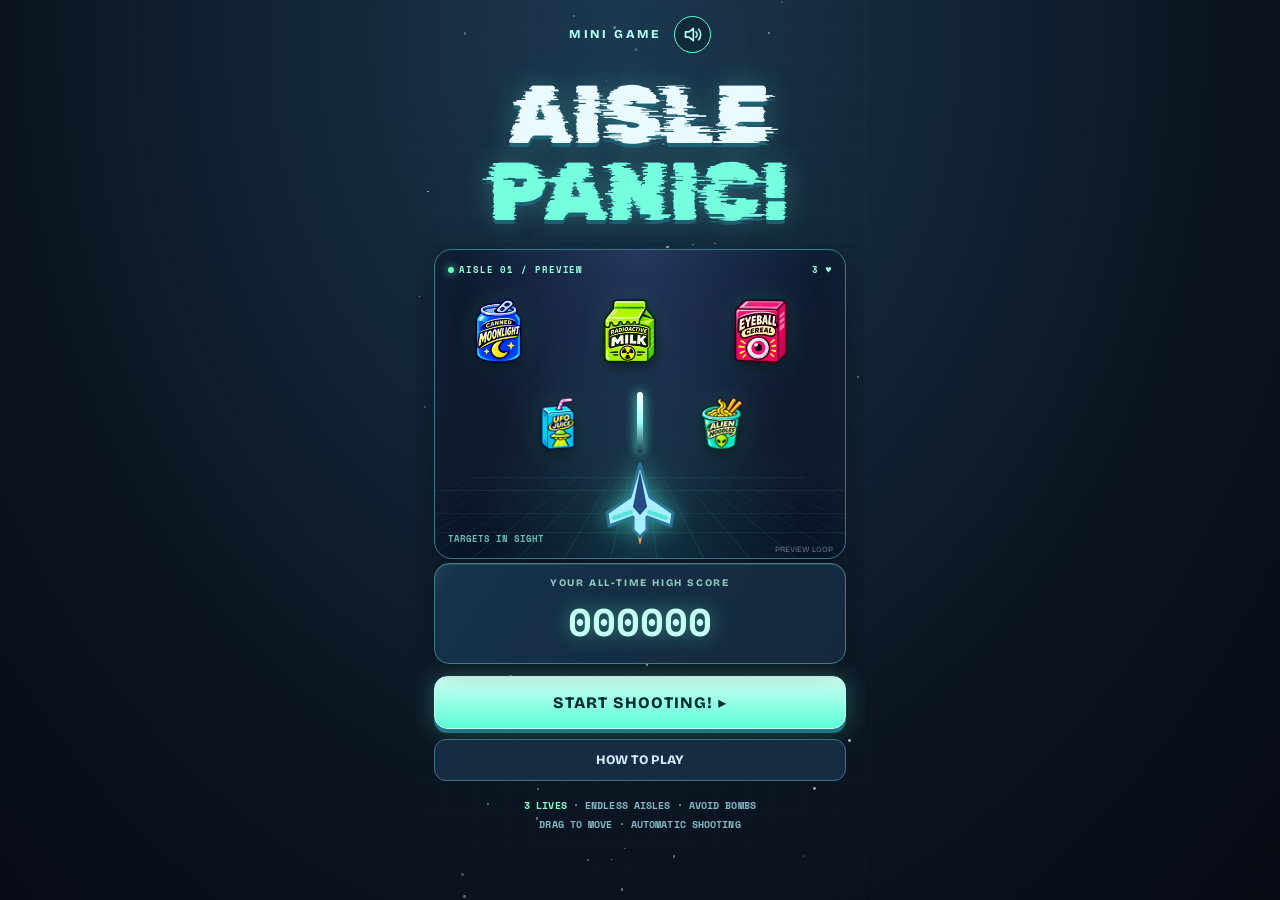
==== commit 8aeacb2a: "Handle landing Back by returning to main menu and refresh playable run" ====
--- a/aisle-panic/index.html
+++ b/aisle-panic/index.html
@@ -4,5 +4,5 @@
 :root{color-scheme:dark;--bg:#0b1420;--cyan:#5bffd8;--ice:#eafbff;--pink:#ff5d8f;--gold:#ffcf78}*{box-sizing:border-box}html,body{margin:0;min-height:100%;font-family:'Bricolage Grotesque',system-ui,sans-serif;background:radial-gradient(ellipse at 48% 4%,#1b3850,#0b1420 65%,#070b14);color:var(--ice)}button{font:inherit;cursor:pointer}.app{max-width:450px;min-height:100dvh;position:relative;overflow:hidden;margin:auto;padding:15px 19px 28px;display:flex;flex-direction:column;align-items:center;isolation:isolate}.app:before{content:"";inset:0;position:absolute;z-index:-2;pointer-events:none;background:repeating-linear-gradient(0deg,transparent 0 29px,#b0ffff09 30px),repeating-linear-gradient(90deg,transparent 0 29px,#b0ffff07 30px)}.starfield{position:absolute;inset:0;z-index:-1;pointer-events:none;overflow:hidden}.starfield i{position:absolute;left:var(--x);top:var(--y);width:var(--s);height:var(--s);border-radius:50%;background:var(--ice);opacity:var(--o);animation:starDrift var(--d) linear infinite}.nav{display:flex;justify-content:space-between;align-items:center;width:100%;min-height:39px;gap:9px}.nav button{background:#12293c;border:1px solid #3f7582;border-radius:11px;color:#bfeee9;padding:9px 13px;font-weight:800;font-size:11px;letter-spacing:.02em}.nav .brand{letter-spacing:.16em;font-weight:800;font-size:10px;color:#93cfda}.intro{width:100%;text-align:center;margin-top:15px}.eyebrow{font-size:11px;font-weight:800;letter-spacing:.22em;color:#9dfde7}.pill{border:1px solid #437f85;background:#17344480;color:#acfff2;font-size:10px;letter-spacing:.18em;padding:5px 11px;border-radius:30px;font-weight:800;display:inline-block;margin-top:10px}.title{font-family:'Rubik Glitch',Impact,sans-serif;line-height:.94;font-size:clamp(58px,16vw,82px);font-weight:400;letter-spacing:.018em;margin:15px 0 0;color:#eafbff;text-shadow:0 4px #1f6074,0 0 28px #64ffdc42}.title span{display:block}.title span:last-child{color:#75ffdf;animation:panGlow 4.8s ease-in-out infinite}.tagline{font-size:12px;letter-spacing:.03em;color:#b1d2da;margin:12px 0 0}.scene{position:relative;width:100%;height:clamp(225px,35vh,310px);min-height:220px;margin:8px 0 4px;border:1px solid #39798e;border-radius:18px;overflow:hidden;background:radial-gradient(ellipse at 50% 85%,#205c6a75,transparent 55%),radial-gradient(ellipse at 50% 0%,#25365d,transparent 62%),linear-gradient(180deg,#0d1b31,#10182d 72%,#071326);box-shadow:inset 0 0 45px #6fe9d70b,0 12px 40px #0005}.scene:after{content:"";position:absolute;inset:0;pointer-events:none;background:repeating-linear-gradient(180deg,transparent 0 5px,#fff1 6px,transparent 7px);opacity:.13}.scene .grid{position:absolute;inset:38% -30% -40%;background:linear-gradient(#65ffc82d 1px,transparent 1px),linear-gradient(90deg,#65ffc82d 1px,transparent 1px);background-size:34px 34px;transform:perspective(130px) rotateX(54deg);opacity:.48}.scene .hud{position:absolute;top:13px;left:13px;right:13px;display:flex;align-items:center;justify-content:space-between;font:700 9px 'Space Mono',monospace;color:#98ffdc;letter-spacing:.1em;z-index:4}.live{display:flex;align-items:center;gap:5px}.live:before{content:"";display:block;background:#66ffba;width:6px;height:6px;border-radius:50%;box-shadow:0 0 9px #66ffba;animation:pulse 1.6s infinite}.item{position:absolute;width:clamp(62px,17%,83px);height:auto;aspect-ratio:1;object-fit:contain;filter:drop-shadow(0 5px 8px #000a) drop-shadow(0 0 10px #5bffd82b);animation:bob var(--dur,3.4s) ease-in-out var(--delay,0s) infinite;z-index:2}.item.a{left:7%;top:15%;--dur:3.2s}.item.b{left:39%;top:15%;--dur:3.9s;--delay:-1s}.item.c{left:71%;top:15%;--dur:3.4s;--delay:-2s}.item.d{left:23%;top:47%;width:clamp(55px,14%,70px);--dur:3.7s;--delay:-.5s}.item.e{right:23%;top:47%;width:clamp(55px,14%,70px);--dur:4.1s;--delay:-1.6s}.ship{position:absolute;width:80px;height:83px;bottom:13px;left:50%;transform:translateX(-50%);z-index:3;animation:shipFloat 2.4s ease-in-out infinite;filter:drop-shadow(0 0 12px #51ffdb88)}.ship svg{width:100%;height:100%}.ship .flame{transform-origin:50% 70%;animation:flame .35s ease-in-out infinite alternate}.laser{position:absolute;bottom:105px;left:calc(50% - 3px);width:6px;height:61px;background:linear-gradient(0deg,#5bffd800,#9efffd,#fff);border-radius:8px;z-index:2;box-shadow:0 0 11px #5bffd8;animation:laserFire 2.3s ease-out infinite}.warning{position:absolute;right:28%;top:39%;width:43px;height:43px;display:grid;place-items:center;animation:bombDrop 2.8s ease-in-out infinite;z-index:3}.warning svg{width:100%;height:100%;filter:drop-shadow(0 0 6px #ff5d8f8c)}.warning:before{content:"";position:absolute;inset:-7px;border:1px dashed #ff6b84;border-radius:50%;animation:bombWarn 1.15s infinite}.scene .corner{position:absolute;bottom:13px;left:13px;font:700 9px 'Space Mono';color:#80dcca;opacity:.85}.scorecard{width:100%;background:linear-gradient(125deg,#15334a,#15283e);border:1px solid #417e88;border-radius:15px;padding:13px 16px;text-align:center;box-shadow:inset 0 1px #92ffe225,0 7px 25px #0004;position:relative;overflow:hidden}.scorecard:before{content:"";position:absolute;width:90px;height:140px;top:-35px;left:-90px;background:linear-gradient(90deg,transparent,#baffff20,transparent);transform:rotate(28deg);animation:sweep 6s ease-in-out infinite}.scorecard small{display:block;color:#8dcbbf;font-weight:800;font-size:10px;letter-spacing:.18em}.scorecard strong{display:block;margin-top:3px;font:700 clamp(29px,8vw,39px) 'Space Mono',monospace;color:#c3fff2;text-shadow:0 0 20px #6cffce70}.controls{width:100%;display:grid;gap:10px;margin-top:12px}.primary{border:1.5px solid #c2fff2;color:#052b33;font-weight:800;font-size:16px;letter-spacing:.065em;padding:16px 12px;background:linear-gradient(180deg,#d0fff3,#5bffd8);border-radius:13px;box-shadow:0 4px 0 #1d7884,0 0 26px #5bffd84a;transition:transform .15s,filter .15s;animation:buttonGlow 2.8s ease-in-out infinite}.primary:hover{filter:brightness(1.13)}.primary:active{transform:translateY(3px)}.secondary{background:#162c43;border:1px solid #3d7187;color:#cee9f4;font-size:13px;font-weight:800;border-radius:12px;padding:12px}.footer{margin:15px 0 0;text-align:center;font:700 10px 'Space Mono',monospace;color:#83b7c4;line-height:1.9;letter-spacing:.01em}.footer b{color:#83ffcc}.overlay{position:fixed;inset:0;background:#050b18d9;display:grid;place-items:center;padding:20px;z-index:10;backdrop-filter:blur(6px)}.overlay[hidden]{display:none}.modal{width:min(100%,390px);background:linear-gradient(145deg,#1b3750,#0d1b2c);border:1px solid #65d4ce;border-radius:19px;padding:25px;text-align:center;box-shadow:0 24px 60px #000b}.modal h2{font-family:'Rubik Glitch';font-size:37px;font-weight:400;margin:0 0 18px}.modal p{font-size:14px;line-height:1.7;color:#d1e5ec;text-align:left}.modal .primary{width:100%;margin-top:10px}.modal .hint{color:#91d6ce;font-size:12px;text-align:center}.mocknote{position:absolute;bottom:4px;right:12px;font-size:8px;opacity:.4}.scene .item:not([src]){display:none}
 @keyframes starDrift{from{transform:translateY(-12px)}to{transform:translateY(75px)}}@keyframes panGlow{0%,89%,100%{text-shadow:0 4px #1b5a63,0 0 22px #56ffcd47}91%{text-shadow:2px 1px #ff6cb9,-2px 3px #63fff5}92%{text-shadow:-2px 3px #ff6cb9,2px 1px #63fff5}94%{text-shadow:0 4px #1b5a63,0 0 27px #56ffcd90}}@keyframes bob{0%,100%{transform:translateY(0) rotate(-4deg)}50%{transform:translateY(-11px) rotate(4deg)}}@keyframes shipFloat{0%,100%{transform:translate(-50%,0)}50%{transform:translate(-50%,-7px)}}@keyframes flame{to{transform:scaleY(1.3)}}@keyframes laserFire{0%,45%{opacity:0;transform:translateY(24px) scaleY(.5)}48%{opacity:1}70%{opacity:0;transform:translateY(-98px) scaleY(1.3)}100%{opacity:0}}@keyframes bombDrop{0%,100%{transform:translateY(0)}50%{transform:translateY(16px)}}@keyframes bombWarn{0%,100%{opacity:.3;transform:scale(.8)}50%{opacity:1;transform:scale(1.12)}}@keyframes pulse{50%{opacity:.35}}@keyframes buttonGlow{0%,100%{box-shadow:0 4px 0 #1d7884,0 0 18px #5bffd82c}50%{box-shadow:0 4px 0 #1d7884,0 0 27px #5bffd864}}@keyframes sweep{0%,65%,100%{left:-100px}85%{left:120%}}@media(max-height:760px){.intro{margin-top:5px}.title{font-size:clamp(50px,13.6vw,67px);margin-top:9px}.scene{height:235px;min-height:210px}.footer{margin-top:7px}}@media(prefers-reduced-motion:reduce){*,*:before,*:after{animation:none!important;transition:none!important}}
 .nw-aisle-minigame-nav{justify-content:center;gap:12px;min-height:38px}.nw-aisle-minigame-nav .brand{font-size:12px;color:#AFFFF0;letter-spacing:.2em}.nw-aisle-minigame-nav .nw-aisle-sound{width:37px;height:37px;display:grid;place-items:center;padding:6px;border-radius:50%;border:1px solid #5BFFD8;background:#12293c;color:#AFFFF0}.nw-aisle-minigame-nav .nw-aisle-sound.is-muted{color:#72959b;border-color:#446771}.nw-aisle-minigame-nav .nw-aisle-sound.is-muted .nw-sound-wave{opacity:0}.intro{margin-top:12px}.title{margin-top:12px;margin-bottom:10px}html,body{scrollbar-width:none!important;-ms-overflow-style:none}html::-webkit-scrollbar,body::-webkit-scrollbar,.app::-webkit-scrollbar{display:none!important;width:0!important;height:0!important}.app{scrollbar-width:none!important}</style></head><body><main class="app"><div class="starfield" id="stars"></div><nav class="nav nw-aisle-minigame-nav"><div class="brand">MINI GAME</div><button type="button" id="sound" class="nw-aisle-sound" aria-label="Sound on" aria-pressed="true" title="Toggle sound"><svg viewBox="0 0 24 24" width="21" height="21" aria-hidden="true" fill="none" stroke="currentColor" stroke-width="1.9" stroke-linecap="round" stroke-linejoin="round"><path d="M4 9v6h4l5 4V5L8 9H4z"/><path class="nw-sound-wave" d="M16 9c1.6 1.6 1.6 4.4 0 6M19 6c3.1 3.1 3.1 8.9 0 12"/></svg></button></nav><section class="intro"><h1 class="title"><span>AISLE</span><span>PANIC!</span></h1></section><section class="scene" aria-label="Animated aircraft and Alien Supermarket items"><div class="grid"></div><div class="hud"><span class="live">AISLE 01 / PREVIEW</span><span>3 ♥</span></div><img class="item a" alt="Canned Moonlight" src="../assets/alien/01_canned_moonlight.png"><img class="item b" alt="Radioactive Milk" src="../assets/alien/02_radioactive_milk.png"><img class="item c" alt="Eyeball Cereal" src="../assets/alien/03_eyeball_cereal.png"><img class="item d" alt="UFO Juice" src="../assets/alien/07_ufo_juice.png"><img class="item e" alt="Alien Noodles" src="../assets/alien/06_alien_noodles.png"><div class="laser"></div><div class="ship"><svg viewBox="0 0 80 83" role="img" aria-label="Fighter aircraft"><path class="flame" d="M34 61L40 83L46 61" fill="#ff9b5b"/><path d="M40 2L50 35L73 51L71 64L47 55L47 68L40 75L33 68L33 55L9 64L7 51L30 35Z" fill="#a7efff" stroke="#2b7597" stroke-width="3" stroke-linejoin="round"/><path d="M40 9L47 45L40 53L33 45Z" fill="#244b82"/><path d="M31 50L14 56M49 50L66 56" stroke="#58e3db" stroke-width="4" stroke-linecap="round"/></svg></div><div class="corner">TARGETS IN SIGHT</div><div class="mocknote">PREVIEW LOOP</div></section><section class="scorecard"><small>YOUR ALL-TIME HIGH SCORE</small><strong id="best">000000</strong></section><section class="controls"><button class="primary" id="start">START SHOOTING! ▸</button><button class="secondary" id="how">HOW TO PLAY</button></section><p class="footer"><b>3 LIVES</b> · ENDLESS AISLES · AVOID BOMBS<br>DRAG TO MOVE · AUTOMATIC SHOOTING</p></main><div class="overlay" id="rules" hidden><section class="modal" role="dialog" aria-modal="true" aria-labelledby="rulesTitle"><h2 id="rulesTitle">HOW TO PLAY</h2><p><b>DRAG</b> to move your aircraft. Your lasers fire automatically.</p><p><b>SHOOT</b> the nine Alien Supermarket products for points and combos.</p><p><b>AVOID BOMBS.</b> Touching or shooting a bomb costs a life.</p><p>You start with <b>3 lives</b>. Rare falling hearts restore one life if you catch them (maximum 5). When your lives run out, you restart at Aisle 1.</p><p><b>SPECIAL AISLES:</b> Grocery Rush, Bonus Aisles, and Bomb Rain mix up the action. Clear an ordinary aisle without damage or shooting a bomb for a Perfect Aisle bonus.</p><button class="primary" id="close">GOT IT!</button></section></div><script>
-(()=>{const $=x=>document.getElementById(x),star=$('stars');for(let i=0;i<68;i++){let e=document.createElement('i');e.style.setProperty('--x',Math.random()*100+'%');e.style.setProperty('--y',Math.random()*100+'%');e.style.setProperty('--s',(Math.random()*2+1)+'px');e.style.setProperty('--o',(Math.random()*.55+.2));e.style.setProperty('--d',(Math.random()*12+10)+'s');star.append(e)}function refresh(){let n=0;try{n=Number(localStorage.getItem('nw-aisle-best:'+new URLSearchParams(location.search).get('player'))||0)||0}catch(e){}$('best').textContent=String(n).padStart(6,'0')}refresh();window.addEventListener('focus',refresh);document.addEventListener('visibilitychange',()=>{if(!document.hidden)refresh()});$('how').onclick=()=>{$('rules').hidden=false;$('close').focus()};$('close').onclick=()=>{$('rules').hidden=true;$('how').focus()};$('rules').onclick=e=>{if(e.target===$('rules'))$('rules').hidden=true};document.addEventListener('keydown',e=>{if(e.key==='Escape')$('rules').hidden=true});$('start').onclick=()=>{location.href='play.html?v=2&autostart=1&player='+encodeURIComponent(new URLSearchParams(location.search).get('player')||'guest')};let sound=true;try{sound=localStorage.getItem('nw-aisle-sound')!=='off'}catch(e){}const updateSound=()=>{$('sound').classList.toggle('is-muted',!sound);$('sound').setAttribute('aria-label',sound?'Sound on':'Sound off');$('sound').setAttribute('aria-pressed',String(sound));$('sound').title=sound?'Sound on':'Sound off'};updateSound();$('sound').onclick=()=>{sound=!sound;try{localStorage.setItem('nw-aisle-sound',sound?'on':'off')}catch(e){}updateSound()};})();
+(()=>{const $=x=>document.getElementById(x),star=$('stars');for(let i=0;i<68;i++){let e=document.createElement('i');e.style.setProperty('--x',Math.random()*100+'%');e.style.setProperty('--y',Math.random()*100+'%');e.style.setProperty('--s',(Math.random()*2+1)+'px');e.style.setProperty('--o',(Math.random()*.55+.2));e.style.setProperty('--d',(Math.random()*12+10)+'s');star.append(e)}function refresh(){let n=0;try{n=Number(localStorage.getItem('nw-aisle-best:'+new URLSearchParams(location.search).get('player'))||0)||0}catch(e){}$('best').textContent=String(n).padStart(6,'0')}refresh();window.addEventListener('focus',refresh);document.addEventListener('visibilitychange',()=>{if(!document.hidden)refresh()});$('how').onclick=()=>{$('rules').hidden=false;$('close').focus()};$('close').onclick=()=>{$('rules').hidden=true;$('how').focus()};$('rules').onclick=e=>{if(e.target===$('rules'))$('rules').hidden=true};document.addEventListener('keydown',e=>{if(e.key==='Escape')$('rules').hidden=true});$('start').onclick=()=>{location.href='play.html?v=3&autostart=1&player='+encodeURIComponent(new URLSearchParams(location.search).get('player')||'guest')};window.addEventListener('message',e=>{if(e.origin===location.origin&&e.source===window.parent&&e.data?.type==='nw-aisle-request-back')window.parent.postMessage({type:'nw-aisle-back'},location.origin)});let sound=true;try{sound=localStorage.getItem('nw-aisle-sound')!=='off'}catch(e){}const updateSound=()=>{$('sound').classList.toggle('is-muted',!sound);$('sound').setAttribute('aria-label',sound?'Sound on':'Sound off');$('sound').setAttribute('aria-pressed',String(sound));$('sound').title=sound?'Sound on':'Sound off'};updateSound();$('sound').onclick=()=>{sound=!sound;try{localStorage.setItem('nw-aisle-sound',sound?'on':'off')}catch(e){}updateSound()};})();
 </script></body></html>
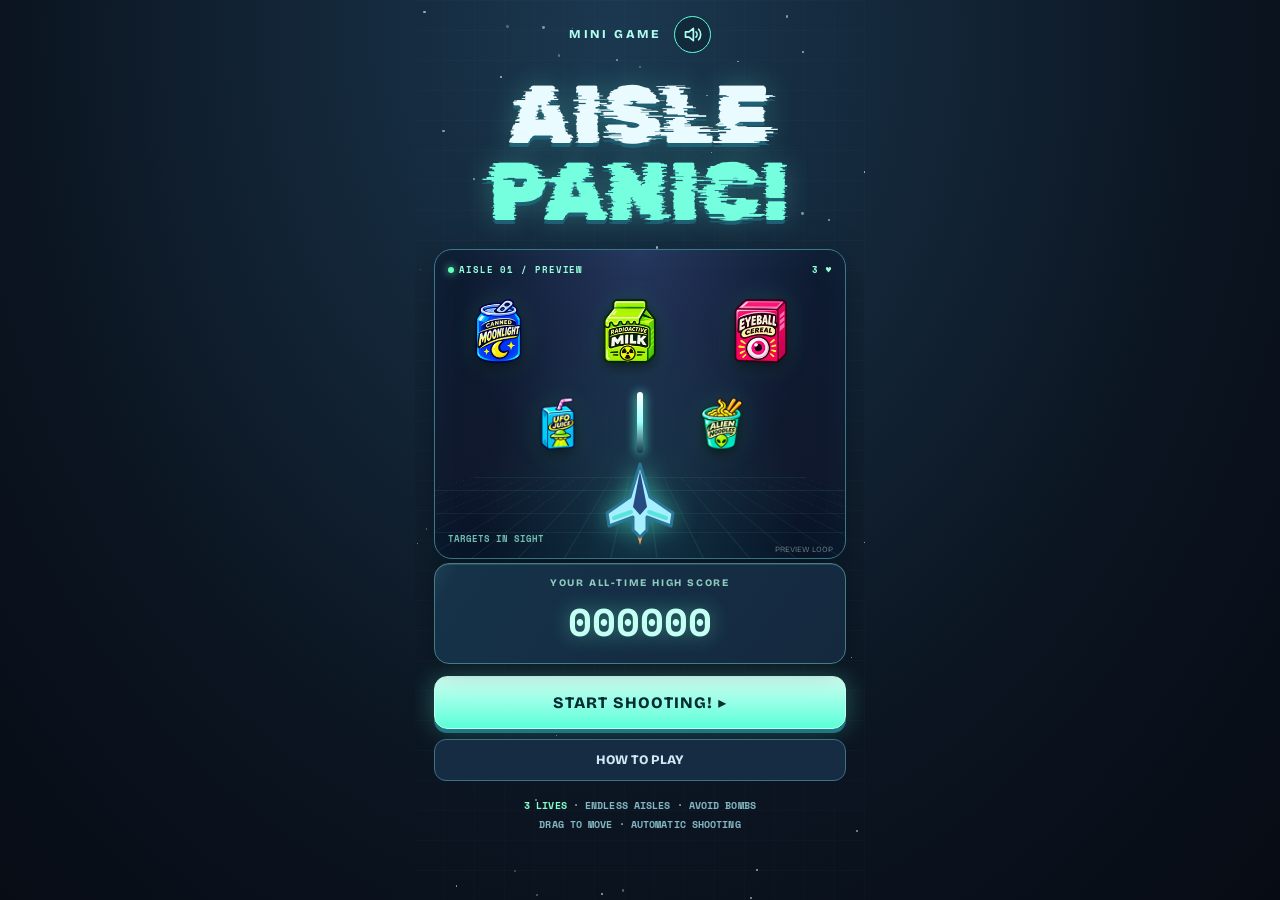
==== commit 8df259e0: "Refresh Aisle Panic shooter cache for continuous aisle flow" ====
--- a/aisle-panic/index.html
+++ b/aisle-panic/index.html
@@ -4,5 +4,5 @@
 :root{color-scheme:dark;--bg:#0b1420;--cyan:#5bffd8;--ice:#eafbff;--pink:#ff5d8f;--gold:#ffcf78}*{box-sizing:border-box}html,body{margin:0;min-height:100%;font-family:'Bricolage Grotesque',system-ui,sans-serif;background:radial-gradient(ellipse at 48% 4%,#1b3850,#0b1420 65%,#070b14);color:var(--ice)}button{font:inherit;cursor:pointer}.app{max-width:450px;min-height:100dvh;position:relative;overflow:hidden;margin:auto;padding:15px 19px 28px;display:flex;flex-direction:column;align-items:center;isolation:isolate}.app:before{content:"";inset:0;position:absolute;z-index:-2;pointer-events:none;background:repeating-linear-gradient(0deg,transparent 0 29px,#b0ffff09 30px),repeating-linear-gradient(90deg,transparent 0 29px,#b0ffff07 30px)}.starfield{position:absolute;inset:0;z-index:-1;pointer-events:none;overflow:hidden}.starfield i{position:absolute;left:var(--x);top:var(--y);width:var(--s);height:var(--s);border-radius:50%;background:var(--ice);opacity:var(--o);animation:starDrift var(--d) linear infinite}.nav{display:flex;justify-content:space-between;align-items:center;width:100%;min-height:39px;gap:9px}.nav button{background:#12293c;border:1px solid #3f7582;border-radius:11px;color:#bfeee9;padding:9px 13px;font-weight:800;font-size:11px;letter-spacing:.02em}.nav .brand{letter-spacing:.16em;font-weight:800;font-size:10px;color:#93cfda}.intro{width:100%;text-align:center;margin-top:15px}.eyebrow{font-size:11px;font-weight:800;letter-spacing:.22em;color:#9dfde7}.pill{border:1px solid #437f85;background:#17344480;color:#acfff2;font-size:10px;letter-spacing:.18em;padding:5px 11px;border-radius:30px;font-weight:800;display:inline-block;margin-top:10px}.title{font-family:'Rubik Glitch',Impact,sans-serif;line-height:.94;font-size:clamp(58px,16vw,82px);font-weight:400;letter-spacing:.018em;margin:15px 0 0;color:#eafbff;text-shadow:0 4px #1f6074,0 0 28px #64ffdc42}.title span{display:block}.title span:last-child{color:#75ffdf;animation:panGlow 4.8s ease-in-out infinite}.tagline{font-size:12px;letter-spacing:.03em;color:#b1d2da;margin:12px 0 0}.scene{position:relative;width:100%;height:clamp(225px,35vh,310px);min-height:220px;margin:8px 0 4px;border:1px solid #39798e;border-radius:18px;overflow:hidden;background:radial-gradient(ellipse at 50% 85%,#205c6a75,transparent 55%),radial-gradient(ellipse at 50% 0%,#25365d,transparent 62%),linear-gradient(180deg,#0d1b31,#10182d 72%,#071326);box-shadow:inset 0 0 45px #6fe9d70b,0 12px 40px #0005}.scene:after{content:"";position:absolute;inset:0;pointer-events:none;background:repeating-linear-gradient(180deg,transparent 0 5px,#fff1 6px,transparent 7px);opacity:.13}.scene .grid{position:absolute;inset:38% -30% -40%;background:linear-gradient(#65ffc82d 1px,transparent 1px),linear-gradient(90deg,#65ffc82d 1px,transparent 1px);background-size:34px 34px;transform:perspective(130px) rotateX(54deg);opacity:.48}.scene .hud{position:absolute;top:13px;left:13px;right:13px;display:flex;align-items:center;justify-content:space-between;font:700 9px 'Space Mono',monospace;color:#98ffdc;letter-spacing:.1em;z-index:4}.live{display:flex;align-items:center;gap:5px}.live:before{content:"";display:block;background:#66ffba;width:6px;height:6px;border-radius:50%;box-shadow:0 0 9px #66ffba;animation:pulse 1.6s infinite}.item{position:absolute;width:clamp(62px,17%,83px);height:auto;aspect-ratio:1;object-fit:contain;filter:drop-shadow(0 5px 8px #000a) drop-shadow(0 0 10px #5bffd82b);animation:bob var(--dur,3.4s) ease-in-out var(--delay,0s) infinite;z-index:2}.item.a{left:7%;top:15%;--dur:3.2s}.item.b{left:39%;top:15%;--dur:3.9s;--delay:-1s}.item.c{left:71%;top:15%;--dur:3.4s;--delay:-2s}.item.d{left:23%;top:47%;width:clamp(55px,14%,70px);--dur:3.7s;--delay:-.5s}.item.e{right:23%;top:47%;width:clamp(55px,14%,70px);--dur:4.1s;--delay:-1.6s}.ship{position:absolute;width:80px;height:83px;bottom:13px;left:50%;transform:translateX(-50%);z-index:3;animation:shipFloat 2.4s ease-in-out infinite;filter:drop-shadow(0 0 12px #51ffdb88)}.ship svg{width:100%;height:100%}.ship .flame{transform-origin:50% 70%;animation:flame .35s ease-in-out infinite alternate}.laser{position:absolute;bottom:105px;left:calc(50% - 3px);width:6px;height:61px;background:linear-gradient(0deg,#5bffd800,#9efffd,#fff);border-radius:8px;z-index:2;box-shadow:0 0 11px #5bffd8;animation:laserFire 2.3s ease-out infinite}.warning{position:absolute;right:28%;top:39%;width:43px;height:43px;display:grid;place-items:center;animation:bombDrop 2.8s ease-in-out infinite;z-index:3}.warning svg{width:100%;height:100%;filter:drop-shadow(0 0 6px #ff5d8f8c)}.warning:before{content:"";position:absolute;inset:-7px;border:1px dashed #ff6b84;border-radius:50%;animation:bombWarn 1.15s infinite}.scene .corner{position:absolute;bottom:13px;left:13px;font:700 9px 'Space Mono';color:#80dcca;opacity:.85}.scorecard{width:100%;background:linear-gradient(125deg,#15334a,#15283e);border:1px solid #417e88;border-radius:15px;padding:13px 16px;text-align:center;box-shadow:inset 0 1px #92ffe225,0 7px 25px #0004;position:relative;overflow:hidden}.scorecard:before{content:"";position:absolute;width:90px;height:140px;top:-35px;left:-90px;background:linear-gradient(90deg,transparent,#baffff20,transparent);transform:rotate(28deg);animation:sweep 6s ease-in-out infinite}.scorecard small{display:block;color:#8dcbbf;font-weight:800;font-size:10px;letter-spacing:.18em}.scorecard strong{display:block;margin-top:3px;font:700 clamp(29px,8vw,39px) 'Space Mono',monospace;color:#c3fff2;text-shadow:0 0 20px #6cffce70}.controls{width:100%;display:grid;gap:10px;margin-top:12px}.primary{border:1.5px solid #c2fff2;color:#052b33;font-weight:800;font-size:16px;letter-spacing:.065em;padding:16px 12px;background:linear-gradient(180deg,#d0fff3,#5bffd8);border-radius:13px;box-shadow:0 4px 0 #1d7884,0 0 26px #5bffd84a;transition:transform .15s,filter .15s;animation:buttonGlow 2.8s ease-in-out infinite}.primary:hover{filter:brightness(1.13)}.primary:active{transform:translateY(3px)}.secondary{background:#162c43;border:1px solid #3d7187;color:#cee9f4;font-size:13px;font-weight:800;border-radius:12px;padding:12px}.footer{margin:15px 0 0;text-align:center;font:700 10px 'Space Mono',monospace;color:#83b7c4;line-height:1.9;letter-spacing:.01em}.footer b{color:#83ffcc}.overlay{position:fixed;inset:0;background:#050b18d9;display:grid;place-items:center;padding:20px;z-index:10;backdrop-filter:blur(6px)}.overlay[hidden]{display:none}.modal{width:min(100%,390px);background:linear-gradient(145deg,#1b3750,#0d1b2c);border:1px solid #65d4ce;border-radius:19px;padding:25px;text-align:center;box-shadow:0 24px 60px #000b}.modal h2{font-family:'Rubik Glitch';font-size:37px;font-weight:400;margin:0 0 18px}.modal p{font-size:14px;line-height:1.7;color:#d1e5ec;text-align:left}.modal .primary{width:100%;margin-top:10px}.modal .hint{color:#91d6ce;font-size:12px;text-align:center}.mocknote{position:absolute;bottom:4px;right:12px;font-size:8px;opacity:.4}.scene .item:not([src]){display:none}
 @keyframes starDrift{from{transform:translateY(-12px)}to{transform:translateY(75px)}}@keyframes panGlow{0%,89%,100%{text-shadow:0 4px #1b5a63,0 0 22px #56ffcd47}91%{text-shadow:2px 1px #ff6cb9,-2px 3px #63fff5}92%{text-shadow:-2px 3px #ff6cb9,2px 1px #63fff5}94%{text-shadow:0 4px #1b5a63,0 0 27px #56ffcd90}}@keyframes bob{0%,100%{transform:translateY(0) rotate(-4deg)}50%{transform:translateY(-11px) rotate(4deg)}}@keyframes shipFloat{0%,100%{transform:translate(-50%,0)}50%{transform:translate(-50%,-7px)}}@keyframes flame{to{transform:scaleY(1.3)}}@keyframes laserFire{0%,45%{opacity:0;transform:translateY(24px) scaleY(.5)}48%{opacity:1}70%{opacity:0;transform:translateY(-98px) scaleY(1.3)}100%{opacity:0}}@keyframes bombDrop{0%,100%{transform:translateY(0)}50%{transform:translateY(16px)}}@keyframes bombWarn{0%,100%{opacity:.3;transform:scale(.8)}50%{opacity:1;transform:scale(1.12)}}@keyframes pulse{50%{opacity:.35}}@keyframes buttonGlow{0%,100%{box-shadow:0 4px 0 #1d7884,0 0 18px #5bffd82c}50%{box-shadow:0 4px 0 #1d7884,0 0 27px #5bffd864}}@keyframes sweep{0%,65%,100%{left:-100px}85%{left:120%}}@media(max-height:760px){.intro{margin-top:5px}.title{font-size:clamp(50px,13.6vw,67px);margin-top:9px}.scene{height:235px;min-height:210px}.footer{margin-top:7px}}@media(prefers-reduced-motion:reduce){*,*:before,*:after{animation:none!important;transition:none!important}}
 .nw-aisle-minigame-nav{justify-content:center;gap:12px;min-height:38px}.nw-aisle-minigame-nav .brand{font-size:12px;color:#AFFFF0;letter-spacing:.2em}.nw-aisle-minigame-nav .nw-aisle-sound{width:37px;height:37px;display:grid;place-items:center;padding:6px;border-radius:50%;border:1px solid #5BFFD8;background:#12293c;color:#AFFFF0}.nw-aisle-minigame-nav .nw-aisle-sound.is-muted{color:#72959b;border-color:#446771}.nw-aisle-minigame-nav .nw-aisle-sound.is-muted .nw-sound-wave{opacity:0}.intro{margin-top:12px}.title{margin-top:12px;margin-bottom:10px}html,body{scrollbar-width:none!important;-ms-overflow-style:none}html::-webkit-scrollbar,body::-webkit-scrollbar,.app::-webkit-scrollbar{display:none!important;width:0!important;height:0!important}.app{scrollbar-width:none!important}</style></head><body><main class="app"><div class="starfield" id="stars"></div><nav class="nav nw-aisle-minigame-nav"><div class="brand">MINI GAME</div><button type="button" id="sound" class="nw-aisle-sound" aria-label="Sound on" aria-pressed="true" title="Toggle sound"><svg viewBox="0 0 24 24" width="21" height="21" aria-hidden="true" fill="none" stroke="currentColor" stroke-width="1.9" stroke-linecap="round" stroke-linejoin="round"><path d="M4 9v6h4l5 4V5L8 9H4z"/><path class="nw-sound-wave" d="M16 9c1.6 1.6 1.6 4.4 0 6M19 6c3.1 3.1 3.1 8.9 0 12"/></svg></button></nav><section class="intro"><h1 class="title"><span>AISLE</span><span>PANIC!</span></h1></section><section class="scene" aria-label="Animated aircraft and Alien Supermarket items"><div class="grid"></div><div class="hud"><span class="live">AISLE 01 / PREVIEW</span><span>3 ♥</span></div><img class="item a" alt="Canned Moonlight" src="../assets/alien/01_canned_moonlight.png"><img class="item b" alt="Radioactive Milk" src="../assets/alien/02_radioactive_milk.png"><img class="item c" alt="Eyeball Cereal" src="../assets/alien/03_eyeball_cereal.png"><img class="item d" alt="UFO Juice" src="../assets/alien/07_ufo_juice.png"><img class="item e" alt="Alien Noodles" src="../assets/alien/06_alien_noodles.png"><div class="laser"></div><div class="ship"><svg viewBox="0 0 80 83" role="img" aria-label="Fighter aircraft"><path class="flame" d="M34 61L40 83L46 61" fill="#ff9b5b"/><path d="M40 2L50 35L73 51L71 64L47 55L47 68L40 75L33 68L33 55L9 64L7 51L30 35Z" fill="#a7efff" stroke="#2b7597" stroke-width="3" stroke-linejoin="round"/><path d="M40 9L47 45L40 53L33 45Z" fill="#244b82"/><path d="M31 50L14 56M49 50L66 56" stroke="#58e3db" stroke-width="4" stroke-linecap="round"/></svg></div><div class="corner">TARGETS IN SIGHT</div><div class="mocknote">PREVIEW LOOP</div></section><section class="scorecard"><small>YOUR ALL-TIME HIGH SCORE</small><strong id="best">000000</strong></section><section class="controls"><button class="primary" id="start">START SHOOTING! ▸</button><button class="secondary" id="how">HOW TO PLAY</button></section><p class="footer"><b>3 LIVES</b> · ENDLESS AISLES · AVOID BOMBS<br>DRAG TO MOVE · AUTOMATIC SHOOTING</p></main><div class="overlay" id="rules" hidden><section class="modal" role="dialog" aria-modal="true" aria-labelledby="rulesTitle"><h2 id="rulesTitle">HOW TO PLAY</h2><p><b>DRAG</b> to move your aircraft. Your lasers fire automatically.</p><p><b>SHOOT</b> the nine Alien Supermarket products for points and combos.</p><p><b>AVOID BOMBS.</b> Touching or shooting a bomb costs a life.</p><p>You start with <b>3 lives</b>. Rare falling hearts restore one life if you catch them (maximum 5). When your lives run out, you restart at Aisle 1.</p><p><b>SPECIAL AISLES:</b> Grocery Rush, Bonus Aisles, and Bomb Rain mix up the action. Clear an ordinary aisle without damage or shooting a bomb for a Perfect Aisle bonus.</p><button class="primary" id="close">GOT IT!</button></section></div><script>
-(()=>{const $=x=>document.getElementById(x),star=$('stars');for(let i=0;i<68;i++){let e=document.createElement('i');e.style.setProperty('--x',Math.random()*100+'%');e.style.setProperty('--y',Math.random()*100+'%');e.style.setProperty('--s',(Math.random()*2+1)+'px');e.style.setProperty('--o',(Math.random()*.55+.2));e.style.setProperty('--d',(Math.random()*12+10)+'s');star.append(e)}function refresh(){let n=0;try{n=Number(localStorage.getItem('nw-aisle-best:'+new URLSearchParams(location.search).get('player'))||0)||0}catch(e){}$('best').textContent=String(n).padStart(6,'0')}refresh();window.addEventListener('focus',refresh);document.addEventListener('visibilitychange',()=>{if(!document.hidden)refresh()});$('how').onclick=()=>{$('rules').hidden=false;$('close').focus()};$('close').onclick=()=>{$('rules').hidden=true;$('how').focus()};$('rules').onclick=e=>{if(e.target===$('rules'))$('rules').hidden=true};document.addEventListener('keydown',e=>{if(e.key==='Escape')$('rules').hidden=true});$('start').onclick=()=>{location.href='play.html?v=3&autostart=1&player='+encodeURIComponent(new URLSearchParams(location.search).get('player')||'guest')};window.addEventListener('message',e=>{if(e.origin===location.origin&&e.source===window.parent&&e.data?.type==='nw-aisle-request-back')window.parent.postMessage({type:'nw-aisle-back'},location.origin)});let sound=true;try{sound=localStorage.getItem('nw-aisle-sound')!=='off'}catch(e){}const updateSound=()=>{$('sound').classList.toggle('is-muted',!sound);$('sound').setAttribute('aria-label',sound?'Sound on':'Sound off');$('sound').setAttribute('aria-pressed',String(sound));$('sound').title=sound?'Sound on':'Sound off'};updateSound();$('sound').onclick=()=>{sound=!sound;try{localStorage.setItem('nw-aisle-sound',sound?'on':'off')}catch(e){}updateSound()};})();
+(()=>{const $=x=>document.getElementById(x),star=$('stars');for(let i=0;i<68;i++){let e=document.createElement('i');e.style.setProperty('--x',Math.random()*100+'%');e.style.setProperty('--y',Math.random()*100+'%');e.style.setProperty('--s',(Math.random()*2+1)+'px');e.style.setProperty('--o',(Math.random()*.55+.2));e.style.setProperty('--d',(Math.random()*12+10)+'s');star.append(e)}function refresh(){let n=0;try{n=Number(localStorage.getItem('nw-aisle-best:'+new URLSearchParams(location.search).get('player'))||0)||0}catch(e){}$('best').textContent=String(n).padStart(6,'0')}refresh();window.addEventListener('focus',refresh);document.addEventListener('visibilitychange',()=>{if(!document.hidden)refresh()});$('how').onclick=()=>{$('rules').hidden=false;$('close').focus()};$('close').onclick=()=>{$('rules').hidden=true;$('how').focus()};$('rules').onclick=e=>{if(e.target===$('rules'))$('rules').hidden=true};document.addEventListener('keydown',e=>{if(e.key==='Escape')$('rules').hidden=true});$('start').onclick=()=>{location.href='play.html?v=4&autostart=1&player='+encodeURIComponent(new URLSearchParams(location.search).get('player')||'guest')};window.addEventListener('message',e=>{if(e.origin===location.origin&&e.source===window.parent&&e.data?.type==='nw-aisle-request-back')window.parent.postMessage({type:'nw-aisle-back'},location.origin)});let sound=true;try{sound=localStorage.getItem('nw-aisle-sound')!=='off'}catch(e){}const updateSound=()=>{$('sound').classList.toggle('is-muted',!sound);$('sound').setAttribute('aria-label',sound?'Sound on':'Sound off');$('sound').setAttribute('aria-pressed',String(sound));$('sound').title=sound?'Sound on':'Sound off'};updateSound();$('sound').onclick=()=>{sound=!sound;try{localStorage.setItem('nw-aisle-sound',sound?'on':'off')}catch(e){}updateSound()};})();
 </script></body></html>
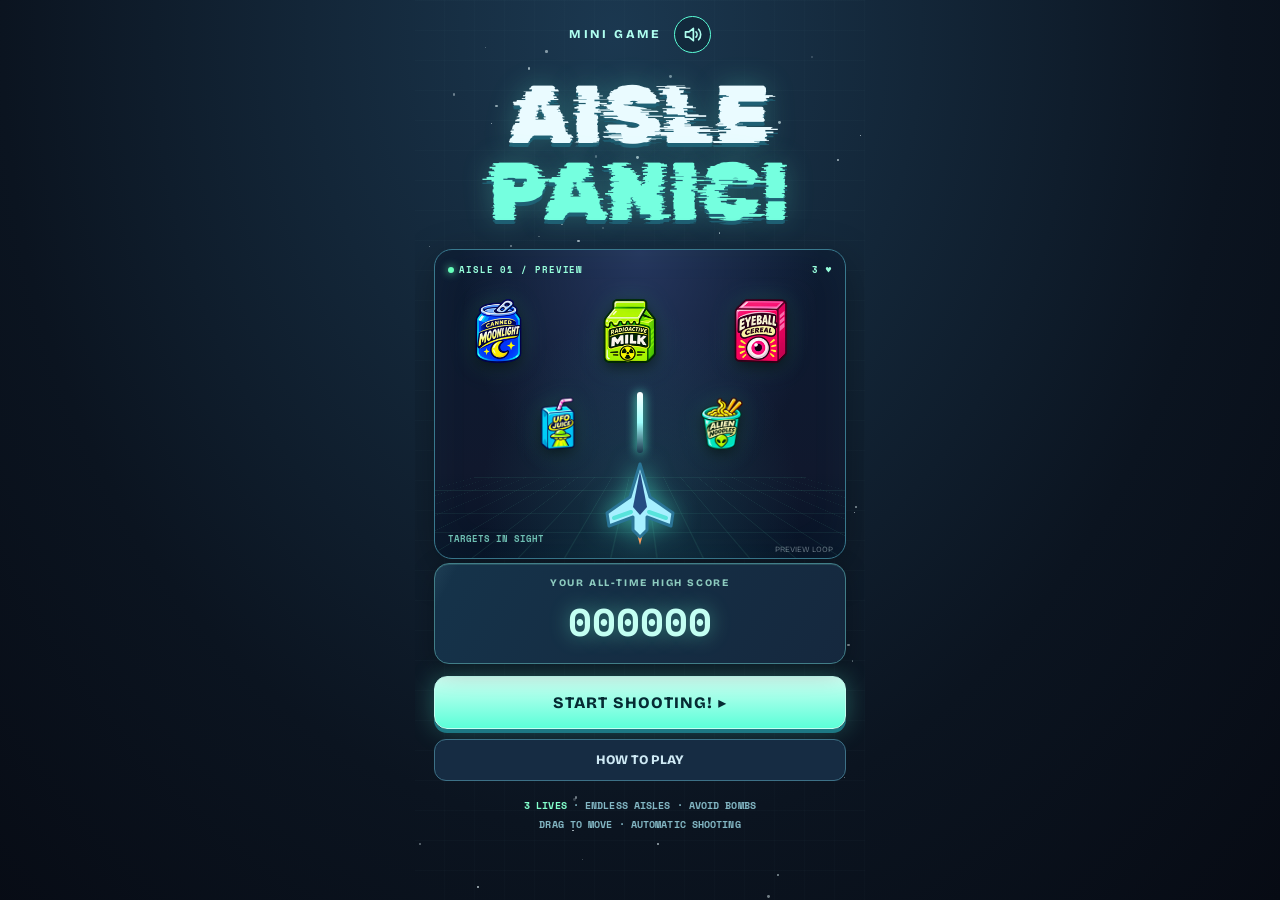
==== commit 54ffac33: "Refresh Aisle Panic play page cache for arcade sound upgrade" ====
--- a/aisle-panic/index.html
+++ b/aisle-panic/index.html
@@ -4,5 +4,5 @@
 :root{color-scheme:dark;--bg:#0b1420;--cyan:#5bffd8;--ice:#eafbff;--pink:#ff5d8f;--gold:#ffcf78}*{box-sizing:border-box}html,body{margin:0;min-height:100%;font-family:'Bricolage Grotesque',system-ui,sans-serif;background:radial-gradient(ellipse at 48% 4%,#1b3850,#0b1420 65%,#070b14);color:var(--ice)}button{font:inherit;cursor:pointer}.app{max-width:450px;min-height:100dvh;position:relative;overflow:hidden;margin:auto;padding:15px 19px 28px;display:flex;flex-direction:column;align-items:center;isolation:isolate}.app:before{content:"";inset:0;position:absolute;z-index:-2;pointer-events:none;background:repeating-linear-gradient(0deg,transparent 0 29px,#b0ffff09 30px),repeating-linear-gradient(90deg,transparent 0 29px,#b0ffff07 30px)}.starfield{position:absolute;inset:0;z-index:-1;pointer-events:none;overflow:hidden}.starfield i{position:absolute;left:var(--x);top:var(--y);width:var(--s);height:var(--s);border-radius:50%;background:var(--ice);opacity:var(--o);animation:starDrift var(--d) linear infinite}.nav{display:flex;justify-content:space-between;align-items:center;width:100%;min-height:39px;gap:9px}.nav button{background:#12293c;border:1px solid #3f7582;border-radius:11px;color:#bfeee9;padding:9px 13px;font-weight:800;font-size:11px;letter-spacing:.02em}.nav .brand{letter-spacing:.16em;font-weight:800;font-size:10px;color:#93cfda}.intro{width:100%;text-align:center;margin-top:15px}.eyebrow{font-size:11px;font-weight:800;letter-spacing:.22em;color:#9dfde7}.pill{border:1px solid #437f85;background:#17344480;color:#acfff2;font-size:10px;letter-spacing:.18em;padding:5px 11px;border-radius:30px;font-weight:800;display:inline-block;margin-top:10px}.title{font-family:'Rubik Glitch',Impact,sans-serif;line-height:.94;font-size:clamp(58px,16vw,82px);font-weight:400;letter-spacing:.018em;margin:15px 0 0;color:#eafbff;text-shadow:0 4px #1f6074,0 0 28px #64ffdc42}.title span{display:block}.title span:last-child{color:#75ffdf;animation:panGlow 4.8s ease-in-out infinite}.tagline{font-size:12px;letter-spacing:.03em;color:#b1d2da;margin:12px 0 0}.scene{position:relative;width:100%;height:clamp(225px,35vh,310px);min-height:220px;margin:8px 0 4px;border:1px solid #39798e;border-radius:18px;overflow:hidden;background:radial-gradient(ellipse at 50% 85%,#205c6a75,transparent 55%),radial-gradient(ellipse at 50% 0%,#25365d,transparent 62%),linear-gradient(180deg,#0d1b31,#10182d 72%,#071326);box-shadow:inset 0 0 45px #6fe9d70b,0 12px 40px #0005}.scene:after{content:"";position:absolute;inset:0;pointer-events:none;background:repeating-linear-gradient(180deg,transparent 0 5px,#fff1 6px,transparent 7px);opacity:.13}.scene .grid{position:absolute;inset:38% -30% -40%;background:linear-gradient(#65ffc82d 1px,transparent 1px),linear-gradient(90deg,#65ffc82d 1px,transparent 1px);background-size:34px 34px;transform:perspective(130px) rotateX(54deg);opacity:.48}.scene .hud{position:absolute;top:13px;left:13px;right:13px;display:flex;align-items:center;justify-content:space-between;font:700 9px 'Space Mono',monospace;color:#98ffdc;letter-spacing:.1em;z-index:4}.live{display:flex;align-items:center;gap:5px}.live:before{content:"";display:block;background:#66ffba;width:6px;height:6px;border-radius:50%;box-shadow:0 0 9px #66ffba;animation:pulse 1.6s infinite}.item{position:absolute;width:clamp(62px,17%,83px);height:auto;aspect-ratio:1;object-fit:contain;filter:drop-shadow(0 5px 8px #000a) drop-shadow(0 0 10px #5bffd82b);animation:bob var(--dur,3.4s) ease-in-out var(--delay,0s) infinite;z-index:2}.item.a{left:7%;top:15%;--dur:3.2s}.item.b{left:39%;top:15%;--dur:3.9s;--delay:-1s}.item.c{left:71%;top:15%;--dur:3.4s;--delay:-2s}.item.d{left:23%;top:47%;width:clamp(55px,14%,70px);--dur:3.7s;--delay:-.5s}.item.e{right:23%;top:47%;width:clamp(55px,14%,70px);--dur:4.1s;--delay:-1.6s}.ship{position:absolute;width:80px;height:83px;bottom:13px;left:50%;transform:translateX(-50%);z-index:3;animation:shipFloat 2.4s ease-in-out infinite;filter:drop-shadow(0 0 12px #51ffdb88)}.ship svg{width:100%;height:100%}.ship .flame{transform-origin:50% 70%;animation:flame .35s ease-in-out infinite alternate}.laser{position:absolute;bottom:105px;left:calc(50% - 3px);width:6px;height:61px;background:linear-gradient(0deg,#5bffd800,#9efffd,#fff);border-radius:8px;z-index:2;box-shadow:0 0 11px #5bffd8;animation:laserFire 2.3s ease-out infinite}.warning{position:absolute;right:28%;top:39%;width:43px;height:43px;display:grid;place-items:center;animation:bombDrop 2.8s ease-in-out infinite;z-index:3}.warning svg{width:100%;height:100%;filter:drop-shadow(0 0 6px #ff5d8f8c)}.warning:before{content:"";position:absolute;inset:-7px;border:1px dashed #ff6b84;border-radius:50%;animation:bombWarn 1.15s infinite}.scene .corner{position:absolute;bottom:13px;left:13px;font:700 9px 'Space Mono';color:#80dcca;opacity:.85}.scorecard{width:100%;background:linear-gradient(125deg,#15334a,#15283e);border:1px solid #417e88;border-radius:15px;padding:13px 16px;text-align:center;box-shadow:inset 0 1px #92ffe225,0 7px 25px #0004;position:relative;overflow:hidden}.scorecard:before{content:"";position:absolute;width:90px;height:140px;top:-35px;left:-90px;background:linear-gradient(90deg,transparent,#baffff20,transparent);transform:rotate(28deg);animation:sweep 6s ease-in-out infinite}.scorecard small{display:block;color:#8dcbbf;font-weight:800;font-size:10px;letter-spacing:.18em}.scorecard strong{display:block;margin-top:3px;font:700 clamp(29px,8vw,39px) 'Space Mono',monospace;color:#c3fff2;text-shadow:0 0 20px #6cffce70}.controls{width:100%;display:grid;gap:10px;margin-top:12px}.primary{border:1.5px solid #c2fff2;color:#052b33;font-weight:800;font-size:16px;letter-spacing:.065em;padding:16px 12px;background:linear-gradient(180deg,#d0fff3,#5bffd8);border-radius:13px;box-shadow:0 4px 0 #1d7884,0 0 26px #5bffd84a;transition:transform .15s,filter .15s;animation:buttonGlow 2.8s ease-in-out infinite}.primary:hover{filter:brightness(1.13)}.primary:active{transform:translateY(3px)}.secondary{background:#162c43;border:1px solid #3d7187;color:#cee9f4;font-size:13px;font-weight:800;border-radius:12px;padding:12px}.footer{margin:15px 0 0;text-align:center;font:700 10px 'Space Mono',monospace;color:#83b7c4;line-height:1.9;letter-spacing:.01em}.footer b{color:#83ffcc}.overlay{position:fixed;inset:0;background:#050b18d9;display:grid;place-items:center;padding:20px;z-index:10;backdrop-filter:blur(6px)}.overlay[hidden]{display:none}.modal{width:min(100%,390px);background:linear-gradient(145deg,#1b3750,#0d1b2c);border:1px solid #65d4ce;border-radius:19px;padding:25px;text-align:center;box-shadow:0 24px 60px #000b}.modal h2{font-family:'Rubik Glitch';font-size:37px;font-weight:400;margin:0 0 18px}.modal p{font-size:14px;line-height:1.7;color:#d1e5ec;text-align:left}.modal .primary{width:100%;margin-top:10px}.modal .hint{color:#91d6ce;font-size:12px;text-align:center}.mocknote{position:absolute;bottom:4px;right:12px;font-size:8px;opacity:.4}.scene .item:not([src]){display:none}
 @keyframes starDrift{from{transform:translateY(-12px)}to{transform:translateY(75px)}}@keyframes panGlow{0%,89%,100%{text-shadow:0 4px #1b5a63,0 0 22px #56ffcd47}91%{text-shadow:2px 1px #ff6cb9,-2px 3px #63fff5}92%{text-shadow:-2px 3px #ff6cb9,2px 1px #63fff5}94%{text-shadow:0 4px #1b5a63,0 0 27px #56ffcd90}}@keyframes bob{0%,100%{transform:translateY(0) rotate(-4deg)}50%{transform:translateY(-11px) rotate(4deg)}}@keyframes shipFloat{0%,100%{transform:translate(-50%,0)}50%{transform:translate(-50%,-7px)}}@keyframes flame{to{transform:scaleY(1.3)}}@keyframes laserFire{0%,45%{opacity:0;transform:translateY(24px) scaleY(.5)}48%{opacity:1}70%{opacity:0;transform:translateY(-98px) scaleY(1.3)}100%{opacity:0}}@keyframes bombDrop{0%,100%{transform:translateY(0)}50%{transform:translateY(16px)}}@keyframes bombWarn{0%,100%{opacity:.3;transform:scale(.8)}50%{opacity:1;transform:scale(1.12)}}@keyframes pulse{50%{opacity:.35}}@keyframes buttonGlow{0%,100%{box-shadow:0 4px 0 #1d7884,0 0 18px #5bffd82c}50%{box-shadow:0 4px 0 #1d7884,0 0 27px #5bffd864}}@keyframes sweep{0%,65%,100%{left:-100px}85%{left:120%}}@media(max-height:760px){.intro{margin-top:5px}.title{font-size:clamp(50px,13.6vw,67px);margin-top:9px}.scene{height:235px;min-height:210px}.footer{margin-top:7px}}@media(prefers-reduced-motion:reduce){*,*:before,*:after{animation:none!important;transition:none!important}}
 .nw-aisle-minigame-nav{justify-content:center;gap:12px;min-height:38px}.nw-aisle-minigame-nav .brand{font-size:12px;color:#AFFFF0;letter-spacing:.2em}.nw-aisle-minigame-nav .nw-aisle-sound{width:37px;height:37px;display:grid;place-items:center;padding:6px;border-radius:50%;border:1px solid #5BFFD8;background:#12293c;color:#AFFFF0}.nw-aisle-minigame-nav .nw-aisle-sound.is-muted{color:#72959b;border-color:#446771}.nw-aisle-minigame-nav .nw-aisle-sound.is-muted .nw-sound-wave{opacity:0}.intro{margin-top:12px}.title{margin-top:12px;margin-bottom:10px}html,body{scrollbar-width:none!important;-ms-overflow-style:none}html::-webkit-scrollbar,body::-webkit-scrollbar,.app::-webkit-scrollbar{display:none!important;width:0!important;height:0!important}.app{scrollbar-width:none!important}</style></head><body><main class="app"><div class="starfield" id="stars"></div><nav class="nav nw-aisle-minigame-nav"><div class="brand">MINI GAME</div><button type="button" id="sound" class="nw-aisle-sound" aria-label="Sound on" aria-pressed="true" title="Toggle sound"><svg viewBox="0 0 24 24" width="21" height="21" aria-hidden="true" fill="none" stroke="currentColor" stroke-width="1.9" stroke-linecap="round" stroke-linejoin="round"><path d="M4 9v6h4l5 4V5L8 9H4z"/><path class="nw-sound-wave" d="M16 9c1.6 1.6 1.6 4.4 0 6M19 6c3.1 3.1 3.1 8.9 0 12"/></svg></button></nav><section class="intro"><h1 class="title"><span>AISLE</span><span>PANIC!</span></h1></section><section class="scene" aria-label="Animated aircraft and Alien Supermarket items"><div class="grid"></div><div class="hud"><span class="live">AISLE 01 / PREVIEW</span><span>3 ♥</span></div><img class="item a" alt="Canned Moonlight" src="../assets/alien/01_canned_moonlight.png"><img class="item b" alt="Radioactive Milk" src="../assets/alien/02_radioactive_milk.png"><img class="item c" alt="Eyeball Cereal" src="../assets/alien/03_eyeball_cereal.png"><img class="item d" alt="UFO Juice" src="../assets/alien/07_ufo_juice.png"><img class="item e" alt="Alien Noodles" src="../assets/alien/06_alien_noodles.png"><div class="laser"></div><div class="ship"><svg viewBox="0 0 80 83" role="img" aria-label="Fighter aircraft"><path class="flame" d="M34 61L40 83L46 61" fill="#ff9b5b"/><path d="M40 2L50 35L73 51L71 64L47 55L47 68L40 75L33 68L33 55L9 64L7 51L30 35Z" fill="#a7efff" stroke="#2b7597" stroke-width="3" stroke-linejoin="round"/><path d="M40 9L47 45L40 53L33 45Z" fill="#244b82"/><path d="M31 50L14 56M49 50L66 56" stroke="#58e3db" stroke-width="4" stroke-linecap="round"/></svg></div><div class="corner">TARGETS IN SIGHT</div><div class="mocknote">PREVIEW LOOP</div></section><section class="scorecard"><small>YOUR ALL-TIME HIGH SCORE</small><strong id="best">000000</strong></section><section class="controls"><button class="primary" id="start">START SHOOTING! ▸</button><button class="secondary" id="how">HOW TO PLAY</button></section><p class="footer"><b>3 LIVES</b> · ENDLESS AISLES · AVOID BOMBS<br>DRAG TO MOVE · AUTOMATIC SHOOTING</p></main><div class="overlay" id="rules" hidden><section class="modal" role="dialog" aria-modal="true" aria-labelledby="rulesTitle"><h2 id="rulesTitle">HOW TO PLAY</h2><p><b>DRAG</b> to move your aircraft. Your lasers fire automatically.</p><p><b>SHOOT</b> the nine Alien Supermarket products for points and combos.</p><p><b>AVOID BOMBS.</b> Touching or shooting a bomb costs a life.</p><p>You start with <b>3 lives</b>. Rare falling hearts restore one life if you catch them (maximum 5). When your lives run out, you restart at Aisle 1.</p><p><b>SPECIAL AISLES:</b> Grocery Rush, Bonus Aisles, and Bomb Rain mix up the action. Clear an ordinary aisle without damage or shooting a bomb for a Perfect Aisle bonus.</p><button class="primary" id="close">GOT IT!</button></section></div><script>
-(()=>{const $=x=>document.getElementById(x),star=$('stars');for(let i=0;i<68;i++){let e=document.createElement('i');e.style.setProperty('--x',Math.random()*100+'%');e.style.setProperty('--y',Math.random()*100+'%');e.style.setProperty('--s',(Math.random()*2+1)+'px');e.style.setProperty('--o',(Math.random()*.55+.2));e.style.setProperty('--d',(Math.random()*12+10)+'s');star.append(e)}function refresh(){let n=0;try{n=Number(localStorage.getItem('nw-aisle-best:'+new URLSearchParams(location.search).get('player'))||0)||0}catch(e){}$('best').textContent=String(n).padStart(6,'0')}refresh();window.addEventListener('focus',refresh);document.addEventListener('visibilitychange',()=>{if(!document.hidden)refresh()});$('how').onclick=()=>{$('rules').hidden=false;$('close').focus()};$('close').onclick=()=>{$('rules').hidden=true;$('how').focus()};$('rules').onclick=e=>{if(e.target===$('rules'))$('rules').hidden=true};document.addEventListener('keydown',e=>{if(e.key==='Escape')$('rules').hidden=true});$('start').onclick=()=>{location.href='play.html?v=4&autostart=1&player='+encodeURIComponent(new URLSearchParams(location.search).get('player')||'guest')};window.addEventListener('message',e=>{if(e.origin===location.origin&&e.source===window.parent&&e.data?.type==='nw-aisle-request-back')window.parent.postMessage({type:'nw-aisle-back'},location.origin)});let sound=true;try{sound=localStorage.getItem('nw-aisle-sound')!=='off'}catch(e){}const updateSound=()=>{$('sound').classList.toggle('is-muted',!sound);$('sound').setAttribute('aria-label',sound?'Sound on':'Sound off');$('sound').setAttribute('aria-pressed',String(sound));$('sound').title=sound?'Sound on':'Sound off'};updateSound();$('sound').onclick=()=>{sound=!sound;try{localStorage.setItem('nw-aisle-sound',sound?'on':'off')}catch(e){}updateSound()};})();
+(()=>{const $=x=>document.getElementById(x),star=$('stars');for(let i=0;i<68;i++){let e=document.createElement('i');e.style.setProperty('--x',Math.random()*100+'%');e.style.setProperty('--y',Math.random()*100+'%');e.style.setProperty('--s',(Math.random()*2+1)+'px');e.style.setProperty('--o',(Math.random()*.55+.2));e.style.setProperty('--d',(Math.random()*12+10)+'s');star.append(e)}function refresh(){let n=0;try{n=Number(localStorage.getItem('nw-aisle-best:'+new URLSearchParams(location.search).get('player'))||0)||0}catch(e){}$('best').textContent=String(n).padStart(6,'0')}refresh();window.addEventListener('focus',refresh);document.addEventListener('visibilitychange',()=>{if(!document.hidden)refresh()});$('how').onclick=()=>{$('rules').hidden=false;$('close').focus()};$('close').onclick=()=>{$('rules').hidden=true;$('how').focus()};$('rules').onclick=e=>{if(e.target===$('rules'))$('rules').hidden=true};document.addEventListener('keydown',e=>{if(e.key==='Escape')$('rules').hidden=true});$('start').onclick=()=>{location.href='play.html?v=5&autostart=1&player='+encodeURIComponent(new URLSearchParams(location.search).get('player')||'guest')};window.addEventListener('message',e=>{if(e.origin===location.origin&&e.source===window.parent&&e.data?.type==='nw-aisle-request-back')window.parent.postMessage({type:'nw-aisle-back'},location.origin)});let sound=true;try{sound=localStorage.getItem('nw-aisle-sound')!=='off'}catch(e){}const updateSound=()=>{$('sound').classList.toggle('is-muted',!sound);$('sound').setAttribute('aria-label',sound?'Sound on':'Sound off');$('sound').setAttribute('aria-pressed',String(sound));$('sound').title=sound?'Sound on':'Sound off'};updateSound();$('sound').onclick=()=>{sound=!sound;try{localStorage.setItem('nw-aisle-sound',sound?'on':'off')}catch(e){}updateSound()};})();
 </script></body></html>
